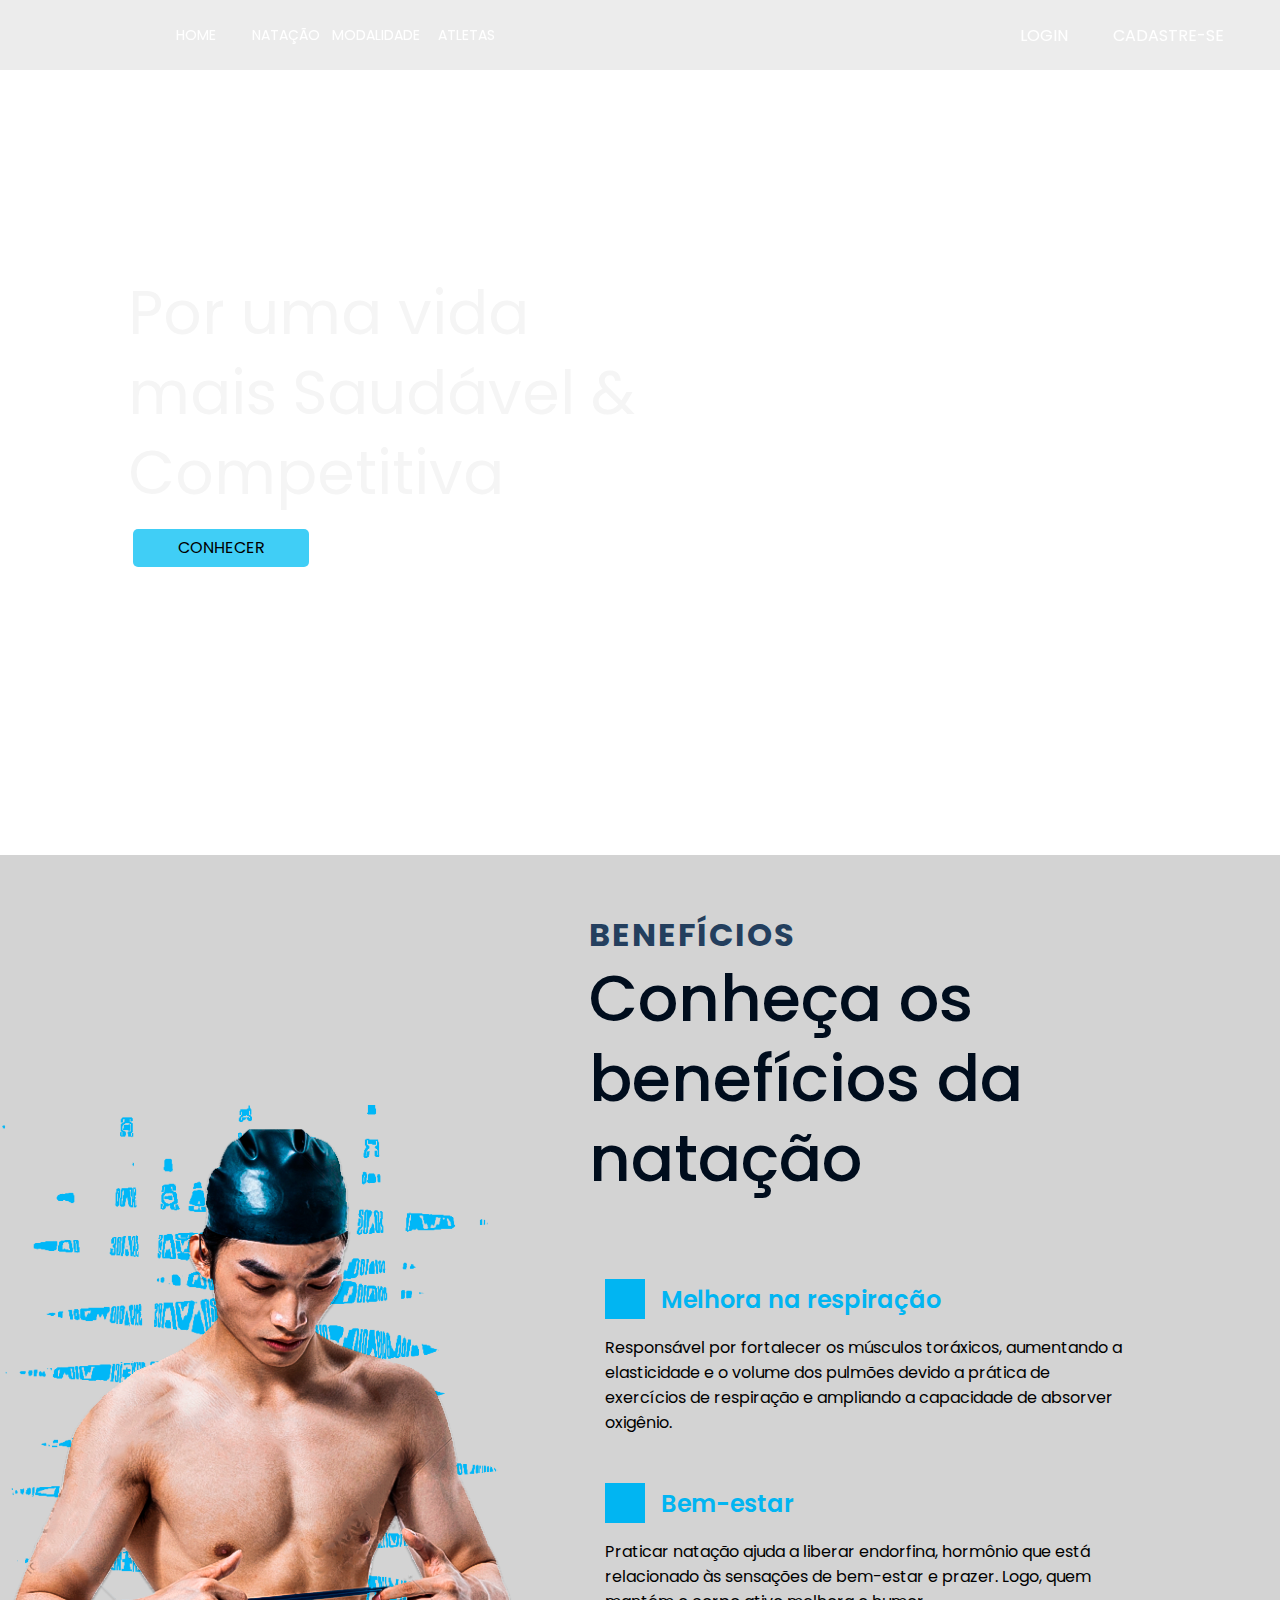
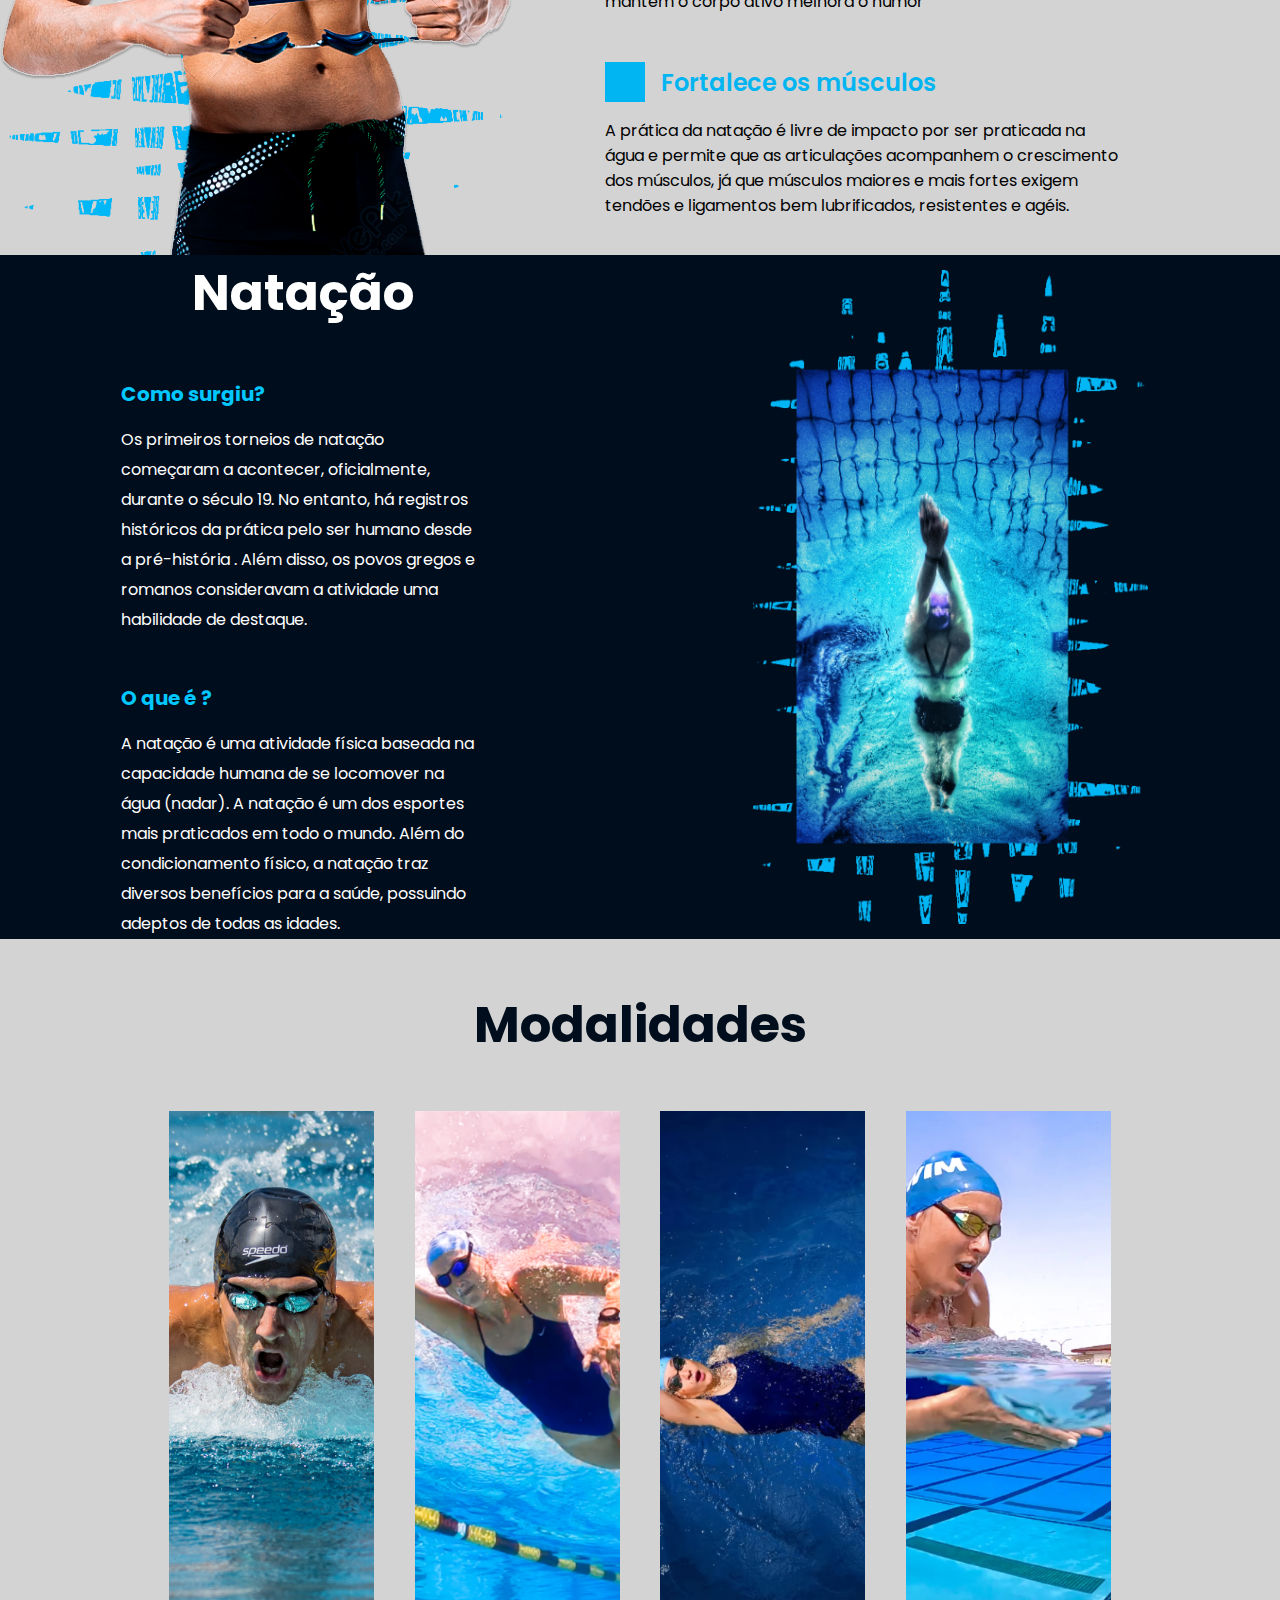
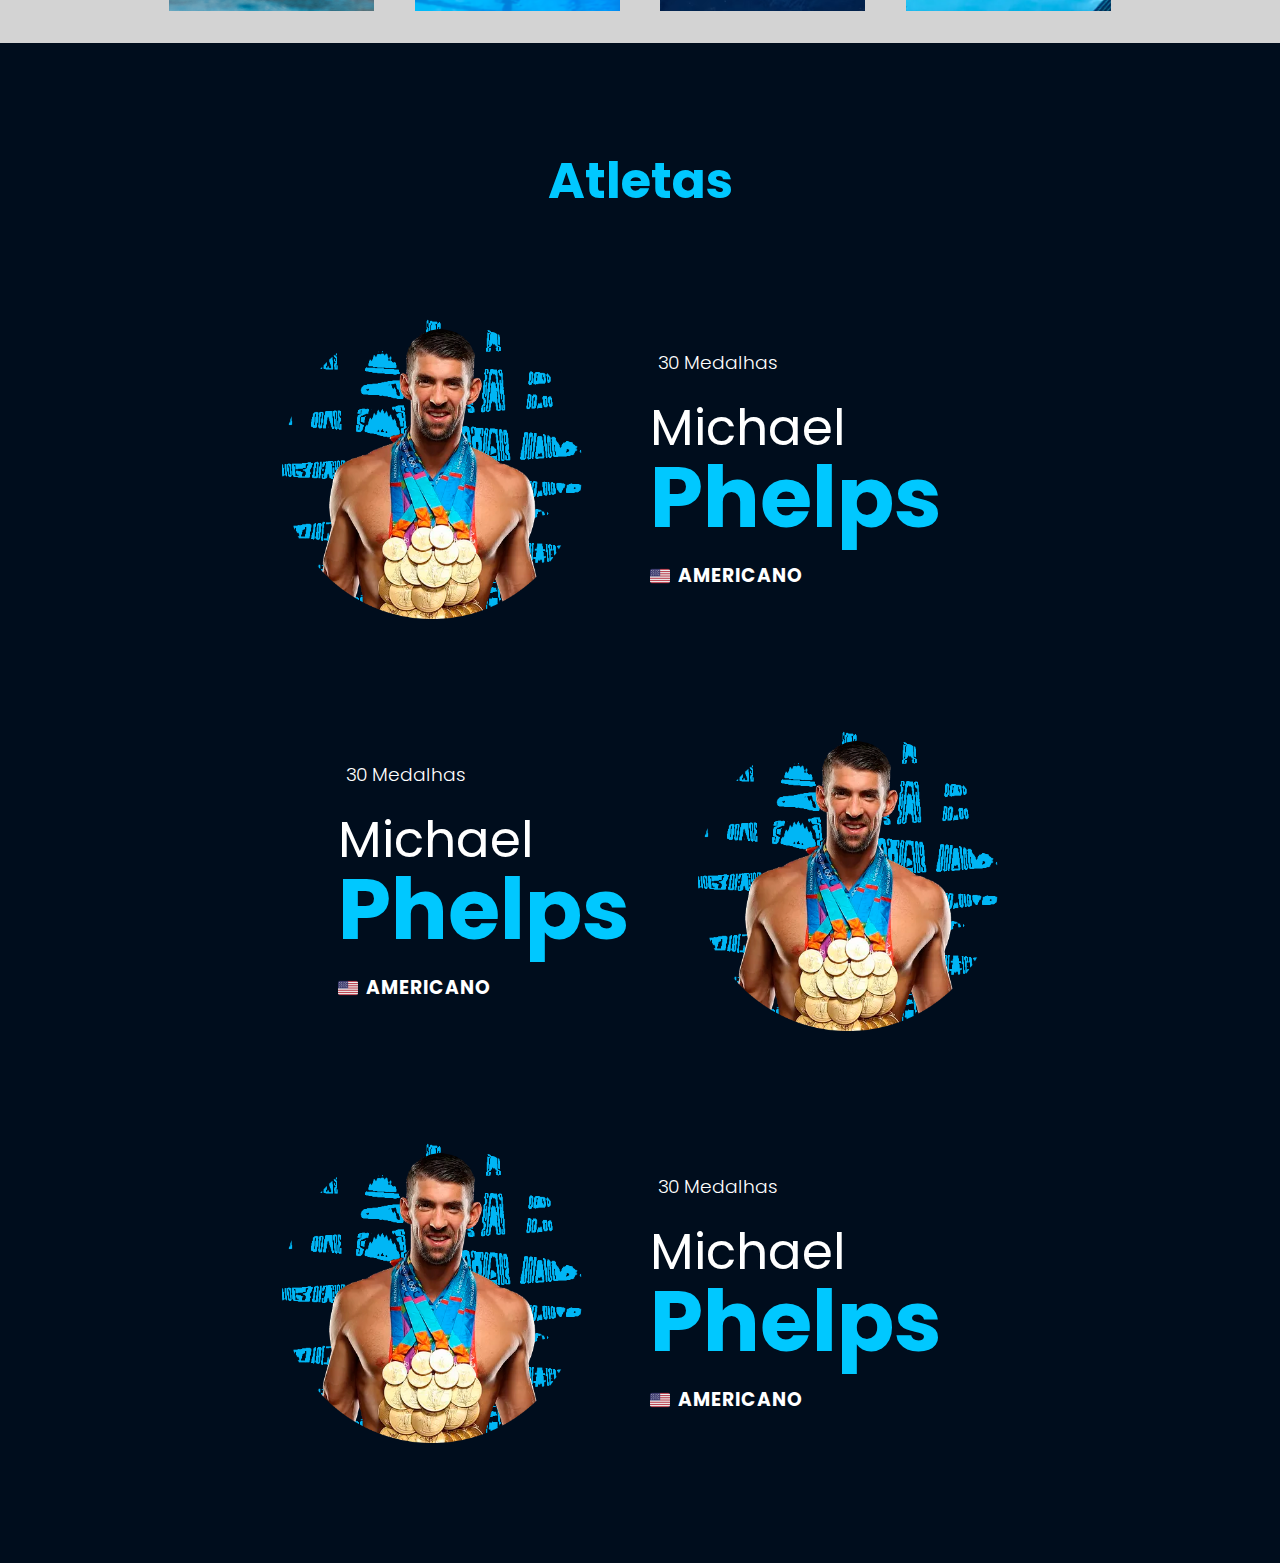
==== ProjetoIndividual/index.html @ 76eac3a2 "Adicionando a Tela de Modalidades & Atletas" ====
<!DOCTYPE html>
<html lang="pt-br">

<head>
    <meta charset="UTF-8">
    <meta http-equiv="X-UA-Compatible" content="IE=edge">
    <meta name="viewport" content="width=device-width, initial-scale=1.0">
    <link rel="stylesheet" href="/css/reset.css">
    <script src="https://kit.fontawesome.com/c0298d0f9d.js" crossorigin="anonymous"></script>
    <script src="https://unpkg.com/scrollreveal"></script>
    <link rel="stylesheet" href="css/style.css">
    <script src="js/script.js"> </script>
    <title> Natação </title>
</head>

    <div class="block">
        <header>
            <div class="logonavbar">
                <img src="#" alt="">
                <ul>
                    <li> <a href="#">HOME</a></li>
                    <li> <a href="#"> NATAÇÃO </a></li>
                    <li> <a href="#"> MODALIDADE</a></li>
                    <li> <a href="#">ATLETAS</a></li>
                </ul>
            </div>
            <div class="buttonslogcad">
                <a class="fakebutton" href="#">LOGIN</a>
                <a class="fakebutton" href="#">CADASTRE-SE</a>
            </div>
        </header>
        <div class="banner">
            <div class="mensagem">
                <h2> Por uma vida <br> mais Saudável & <br> Competitiva </h2>
                <p class="fakebutton"><a href="#">CONHECER</a></p>
            </div>
        </div>
    </div>



    <div class="beneficios">
        <div class="nadador">
            <img class="atleta" src="assets/nadadorXing.png" alt="">
        </div>
        <div class="beneficioM">

            <div class="contentB">
                <div class="tituloB">
                    <h4>BENEFÍCIOS</h4>
                    <h1>Conheça os benefícios da natação</h1>
                </div>

                <div class="info">
                    <div class="title">
                        <div class="icon">
                            <i class="fa-solid fa-wind"></i>
                        </div>
                        <h1> Melhora na respiração </h1>
                    </div>
                    <p> Responsável por fortalecer os músculos toráxicos, aumentando a elasticidade e o volume dos
                        pulmões
                        devido a prática de exercícios de respiração e ampliando a capacidade de absorver oxigênio.</p>
                </div>

                <div class="info">
                    <div class="title">
                        <div class="icon">
                            <i class="fa-solid fa-heart-circle-plus"></i>
                        </div>
                        <h1> Bem-estar </h1>
                    </div>
                    <p> Praticar natação ajuda a liberar endorfina, hormônio que está relacionado às sensações de
                        bem-estar e prazer. Logo, quem mantém o corpo ativo melhora o humor</p>
                </div>

                <div class="info">
                    <div class="title">
                        <div class="icon">
                            <i class="fa-solid fa-person-swimming"></i>
                        </div>
                        <h1> Fortalece os músculos </h1>
                    </div>
                    <p> A prática da natação é livre de impacto por ser praticada na água e permite que as articulações
                        acompanhem o crescimento dos músculos, já que músculos maiores e mais fortes exigem tendões e
                        ligamentos bem lubrificados, resistentes e agéis.</p>
                </div>
            </div>
        </div>
    </div>



    <div class="natacao">
        <div class="corpoN">
            <div class="corpoTexto">
                <h3> Natação </h3>
                <div class="nataInfo">
                    <h3>Como surgiu?</h3>
                    <p> Os primeiros torneios de natação começaram a acontecer, oficialmente, durante o século 19. No
                        entanto, há registros históricos da prática pelo ser humano desde a pré-história . Além disso,
                        os povos gregos e romanos consideravam a atividade uma habilidade de destaque. </p>
                </div>

                <div class="nataInfo">
                    <h3>O que é ?</h3>
                    <p>A natação é uma atividade física baseada na capacidade humana de se locomover na água (nadar). A
                        natação é um dos esportes mais praticados em todo o mundo. Além do condicionamento físico, a
                        natação traz diversos benefícios para a saúde, possuindo adeptos de todas as idades.</p>
                </div>
            </div>
            <div class="nataImg">
                <img src="assets/Group 14.png" alt="">
            </div>
        </div>
    </div>


    <div class="modalidade">
        <h3> Modalidades </h3>
        <div class="cardExp">
            <div class="nado b">
            </div>
            <div class="nado f">
            </div>
            <div class="nado c">
            </div>
            <div class="nado p">
            </div>
        </div>
    </div>

    <!-- Bloco dos Atletas -->

    <div class="atletas">
        <h2> Atletas </h2>

        <!-- Bloco Atleta 01 -->
        <div class="corpoAtleta">
            <div class="caixaAtleta">

                <!-- Imagem do Atleta 01 -->
                <div class="caixaImg">
                    <img src="assets/phelps.png" alt="">
                </div>

                <!-- Infos do Atleta 01 -->
                <div class="infoAtleta">
                    <div class="containerInfo">
                        <div class="medalha">
                            <i class="fa-solid fa-medal"></i>
                            <h3> 30 Medalhas </h3>
                        </div>
                        <div class="nome">
                            <h1> Michael <br> <b> Phelps </b></h1>
                        </div>
                        <div class="nacionalidade">
                            <img src="assets/flagEua.png" alt="">
                            <h3> AMERICANO </h3>
                        </div>
                    </div>
                </div>

            </div>

            <!-- Bloco do Atleta 02 -->
            <div class="caixaAtleta">

                <!-- Info dos Atletas -->
                <div class="infoAtleta">
                    <div class="containerInfo">
                        <div class="medalha">
                            <i class="fa-solid fa-medal"></i>
                            <h3> 30 Medalhas </h3>
                        </div>
                        <div class="nome">
                            <h1> Michael <br> <b> Phelps </b></h1>
                        </div>
                        <div class="nacionalidade">
                            <img src="assets/flagEua.png" alt="">
                            <h3> AMERICANO </h3>
                        </div>
                    </div>
                </div>

                <!-- Imagem Atleta 02 -->
                <div class="caixaImg">
                    <img src="assets/phelps.png" alt="">
                </div>
            </div>

            <!-- Bloco do Atleta 03 -->
            <div class="caixaAtleta">
                <!-- Imagem Atleta 03 -->
                <div class="caixaImg">
                    <img src="assets/phelps.png" alt="">
                </div>


                <!-- Info do Atleta 03 -->
                <div class="infoAtleta">
                    <div class="containerInfo">
                        <div class="medalha">
                            <i class="fa-solid fa-medal"></i>
                            <h3> 30 Medalhas </h3>
                        </div>
                        <div class="nome">
                            <h1> Michael <br> <b> Phelps </b></h1>
                        </div>
                        <div class="nacionalidade">
                            <img src="assets/flagEua.png" alt="">
                            <h3> AMERICANO </h3>
                        </div>
                    </div>
                </div>


            </div>
        </div>
    </div>


    </body>

</html>

<script>
    ScrollReveal().reveal(".atleta", {
        duration: 1000,
        distance: "500px",
        delay: 100,
    })

    ScrollReveal().reveal(".tituloB", {
        duration: 1000,
        distance: "500px",
        delay: 100,
    })

    ScrollReveal().reveal(".info", {
        duration: 1000,
        distance: "500px",
        delay: 100,
    })

    ScrollReveal().reveal(".info", {
        duration: 1000,
        distance: "500px",
        delay: 100,
    })

    ScrollReveal().reveal(".caixaAtleta", {
        duration: 1000,
        distance: "500px",
        delay: 100,
    })

</script>
---- ProjetoIndividual/css/style.css ----
@import url('https://fonts.googleapis.com/css2?family=Poppins:wght@100;200;300;400;500;600;700;800;900&display=swap');

:root {
    --corTitulo: #000D1D;
}

html {
    margin: 0;
    padding: 0;
}

* {
    padding: 0;
    margin: 0;
    scroll-behavior: smooth;
    box-sizing: border-box;
    font-family: 'Poppins', sans-serif;
}

body::-webkit-scrollbar-track {
    background-color: #000D1D;
}

body::-webkit-scrollbar {
    width: 10px;
}

body::-webkit-scrollbar-thumb {
    background-color: #01B5F2;
}

body {
    width: 100%;
    display: flex;
    flex-direction: column;
    align-items: center;
    justify-content: center;
    overflow-x: hidden;
    font-family: 'Poppins', sans-serif;
}

header {
    width: 100%;
    height: 70px;
    display: flex;
    align-items: center;
    justify-content: space-between;
    background-color: #00000013;
    padding: 0px 50px;
    position: fixed;
    left: 0px;
    top: 0px;
    z-index: 3;
    transition: .2s ease;
}

header.sticky {
    background-color: #000D1D;
}

.logonavbar {
    width: 40%;
    height: 100%;
    display: flex;
    align-items: center;
    justify-content: space-between;
    padding: 0 10px;
}

.logonavbar img {
    width: 90px;


}

.logonavbar ul {
    width: 80%;
    height: 50%;
    display: flex;
    align-items: center;
    list-style: none;
}

.logonavbar ul li {
    width: 100px;
    height: 100%;
    display: flex;
    align-items: center;
    justify-content: center;
}

.logonavbar ul a {
    color: white;
    text-decoration: none;
    font-size: 14px;
    width: 130%;
    height: 100%;
    display: flex;
    align-items: center;
    justify-content: center;
}

ul a:hover {

    border-bottom: solid 1px #006ab1;
}

header .fakebutton {
    width: 127px;
    height: 28px;
    background-color: transparent;
    color: white;
    display: flex;
    align-items: center;
    justify-content: center;
    cursor: pointer;
    text-decoration: none;
}

header .fakebutton:hover {
    border-bottom: solid 1px #006ab1;
}

.buttonslogcad {
    width: 21%;
    display: flex;
}

.banner {
    width: 100vw;
    height: 95vh;
    display: flex;
    align-items: center;
    justify-content: center;
    background-image: url(/Projeto-Individual/ProjetoIndividual/assets/banner.png);
    background-size: cover;
    background-position-y: -5rem;
}

.mensagem {
    width: 80%;
    display: flex;
    flex-direction: column;
    justify-content: center;
    margin: 1rem;
}

.mensagem h2 {
    color: whitesmoke;
    font-size: 60px;
    font-weight: 400;
    line-height: 80px;
}

.mensagem p {
    color: whitesmoke;
    margin: 1rem 5px;

}

.mensagem .fakebutton {
    width: 176px;
    height: 38px;
    background-color: #40cef6;
    display: flex;
    align-items: center;
    justify-content: center;
    border: 0;
    border-radius: 5px;
    cursor: pointer;
}

.mensagem .fakebutton a {
    text-decoration: none;
    transition: .2s ease;
    color: #000000;
}

.fakebutton:hover {
    background-color: #7fdaf4;
    box-shadow: 0 0 5px #00c8ff;
}

.fakebutton:hover a {
    font-weight: 500;
}

.beneficios {
    width: 100vw;
    height: 1000px;
    background-color: #d3d3d3;
    padding-top: 35px;
    display: flex;
    align-items: center;
    justify-content: space-between;
}

.nadador {
    width: 40%;
    height: 100%;
    display: flex;
    align-items: flex-end;

}

.nadador img {
    width: 100%;
    position: relative;
    bottom: 0;
}

.beneficioM {
    display: flex;
    justify-content: space-around;
    align-items: center;
    flex-direction: column;
    width: 60%;
    height: 100%;
}

.contentB {
    width: 80%;
    display: flex;
    justify-content: center;
    align-items: flex-start;
    flex-direction: column;
    gap: 1rem;
}


.tituloB {
    width: 90%;
    margin-bottom: 3rem;

}

.tituloB h4 {
    color: #243F5E;
    letter-spacing: 2px;
    font-size: 2rem;
}

.tituloB h1 {
    color: var(--corTitulo);
    font-size: 4rem;
    font-weight: 500;
    line-height: 80px;
}

.info {
    width: 90%;
    padding: 1rem;
    display: flex;
    align-items: flex-start;
    flex-direction: column;
    gap: 1rem;
}

.info .title {
    display: flex;
    align-items: center;
    justify-content: center;
    gap: 1rem;
}

.info p {
    line-height: 25px;
}

.title .icon {
    width: 40px;
    height: 40px;
    display: flex;
    align-items: center;
    justify-content: center;
    background-color: #01B5F2;
    color: white;
}

.title h1 {
    color: #01B5F2;
    font-weight: 600;
    font-size: 1.5rem;
}

.natacao {
    background-color: #000D1D;
    width: 100%;
    display: flex;
    flex-direction: column;
    justify-content: center;
    align-items: center;
    gap: 1rem;
    margin: 0;
}

.corpoN {
    display: flex;
    justify-content: center;
    align-items: center;
    gap: 1rem;
}

.corpoTexto {
    display: flex;
    flex-direction: column;
    align-items: center;
    gap: 3rem;
    width: 60%;
}

.corpoTexto h3 {
    display: flex;
    align-items: center;
    justify-content: center;
    color: white;
    font-size: 50px;
    font-weight: 700;
}

.nataInfo {
    display: flex;
    flex-direction: column;
    justify-content: center;
    align-items: flex-start;
    gap: 1rem;
    width: 60%;
}

.nataInfo h3 {
    color: #00c8ff;
    font-size: 20px;
    font-weight: 700;
    gap: 1rem;
}

.nataInfo p {
    color: white;
    line-height: 30px;
}

.nataImg {
    display: flex;
    flex-direction: column;
    justify-content: center;
    align-items: center;
}

.nataImg img {
    width: 60%;
}


.modalidade {
    background-color: #d3d3d3;
    display: flex;
    justify-content: center;
    flex-direction: column;
    align-items: center;
    width: 100%;
    gap: 1rem;
}

.modalidade h3{
    margin-top: 3rem;
    font-size: 50px;
    font-weight: 700;
    color: var(--corTitulo);
}

.cardExp {
    display: flex;
    align-items: center;
    justify-content: space-evenly;
    width: 80%;
    padding: 2rem 0;
}

.nado {
    width: 20%;
    height: 500px;
    padding: 1rem;
    position: relative;
    bottom: 0;
    transition: .2s ease;
}

.nado:hover{
    bottom: 10px;
}

.b {
    background-image: url("../assets/borboleta.png");
    background-size: cover;
    background-position: center;
}

.f {
    background-image: url("../assets/crawl.png");
    background-size: cover;
    background-position: center;
}

.c {
    background-image: url("../assets/costas.png");
    background-size: cover;
    background-position: center;
}

.p {
    background-image: url("../assets/peito.png");
    background-size: cover;
    background-position: center;
}

.atletas{
    background-color: #000D1D;
    display: flex;
    justify-content: center;
    align-items: center;
    flex-direction: column;
    width: 100%;
    padding: 100px;
}

.atletas h2{
    font-size: 50px;
    font-weight: 700;
    color: #00c8ff;
    margin-bottom: 5rem;
}

.corpoAtleta{
    display: flex;
    justify-content: center;
    flex-direction: column;
    align-items: center;
    width: 100%;
    padding: 20px;
    gap: 7rem;
}

.caixaAtleta{
    display: flex;
    justify-content: center;
    align-items: center;
    width: 100%;
}

.caixaImg{
    display: flex;
    justify-content: center;
    align-items: center;
    width: 30%;
}

.caixaImg img{
    width: 300px;
}

.infoAtleta{
    width: 40%;
    height: 300px;
    display: flex;
    justify-content: center;
    align-items: center;
    flex-direction: column;
}

.containerInfo{
    width: 70%;
    display: flex;
    justify-content: center;
    align-items: flex-start;
    flex-direction: column;
    gap: 1rem;
}

.medalha{
    width: 60%;
    display: flex;
    justify-content: flex-start;
    align-items: center ;
    gap: 0.5rem;
    color: white;
}

.medalha h3{
    font-weight: 300;
}
.medalha i{
    color:#00c8ff;
}


.nome{
    width: 80%;
    display: flex;
    justify-content: center;
    align-items: flex-start;
    flex-direction: column;
}

.nome h1{
    font-size: 50px;
    font-weight: 400;
    line-height: 70px;
    color: white;
}

.nome h1 b{
    font-size: 85px;
    font-weight: 700;
    color: #00c8ff;
}


.nacionalidade{
    width: 80%;
    display: flex;
    justify-content: flex-start;
    align-items: center ;
    gap: 0.5rem;
    letter-spacing: 1px;
    color: white;
}

.nacionalidade img{
    width: 20px;
}
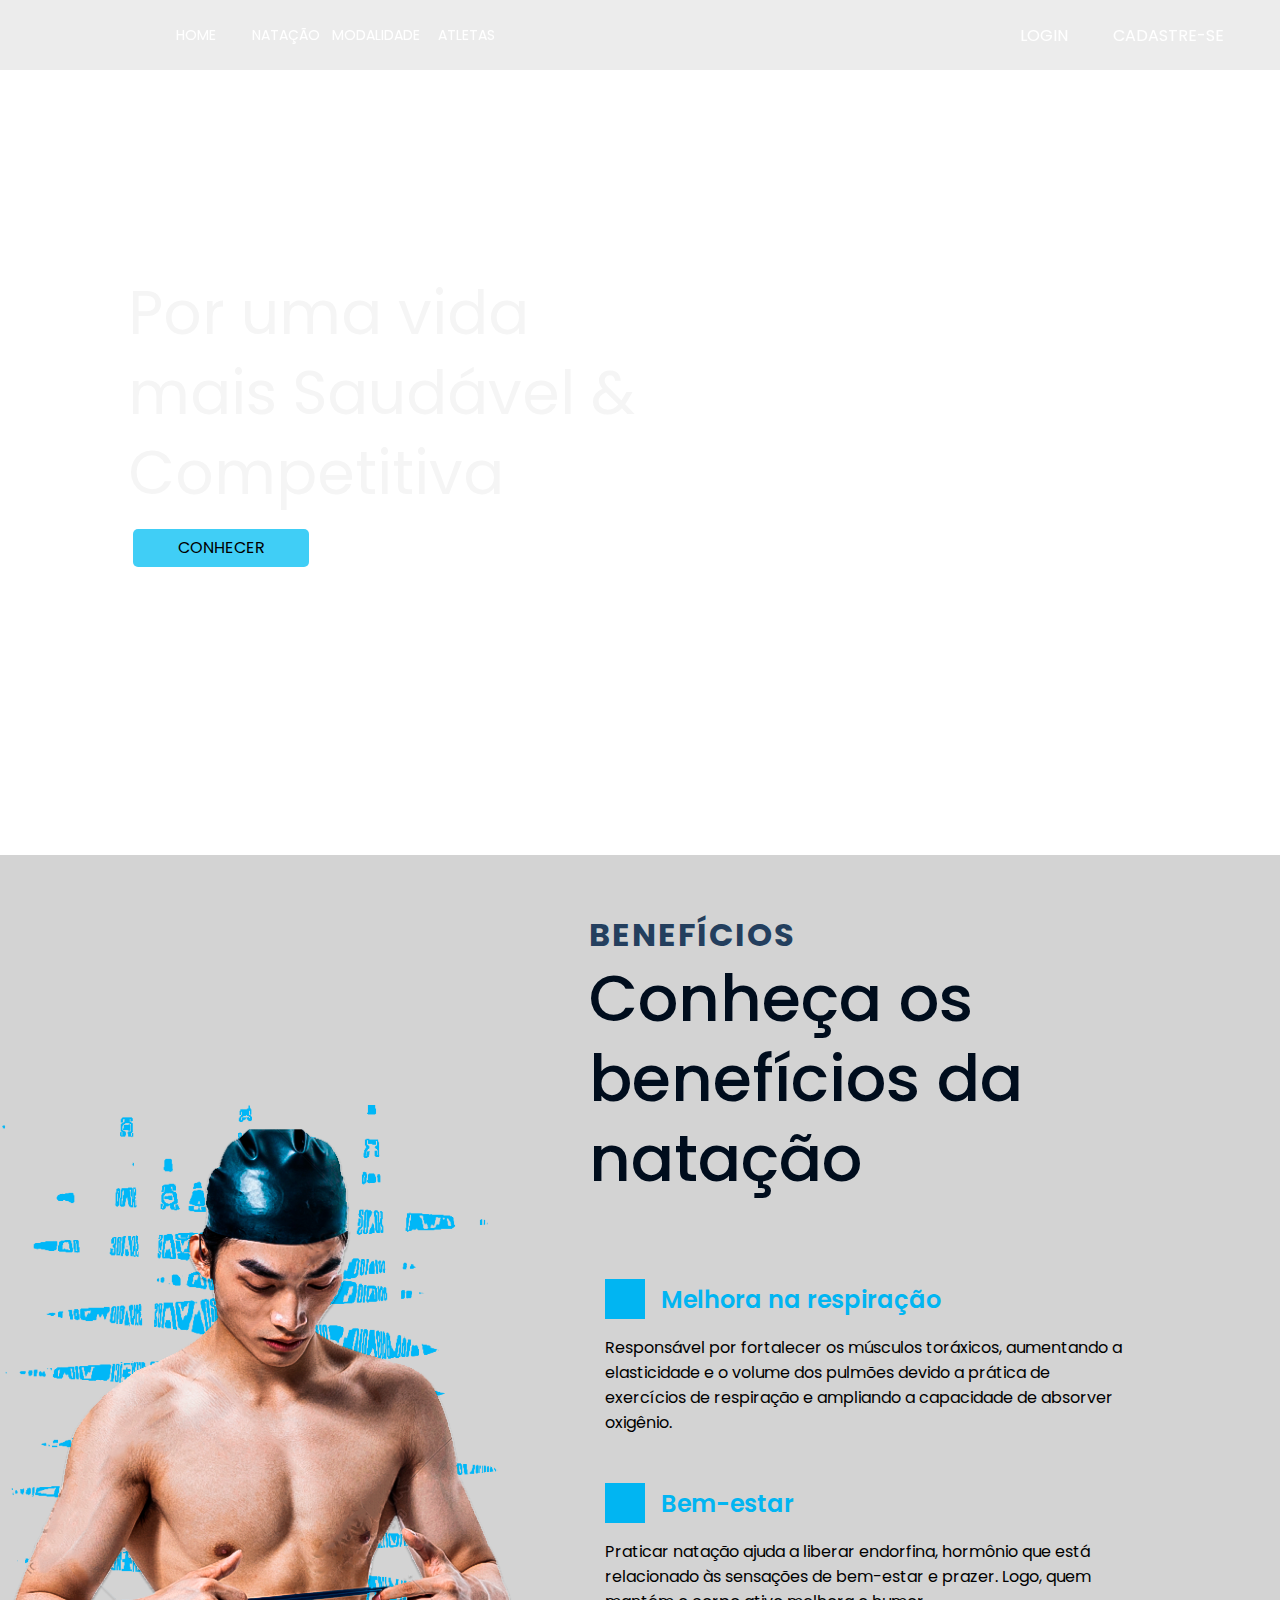
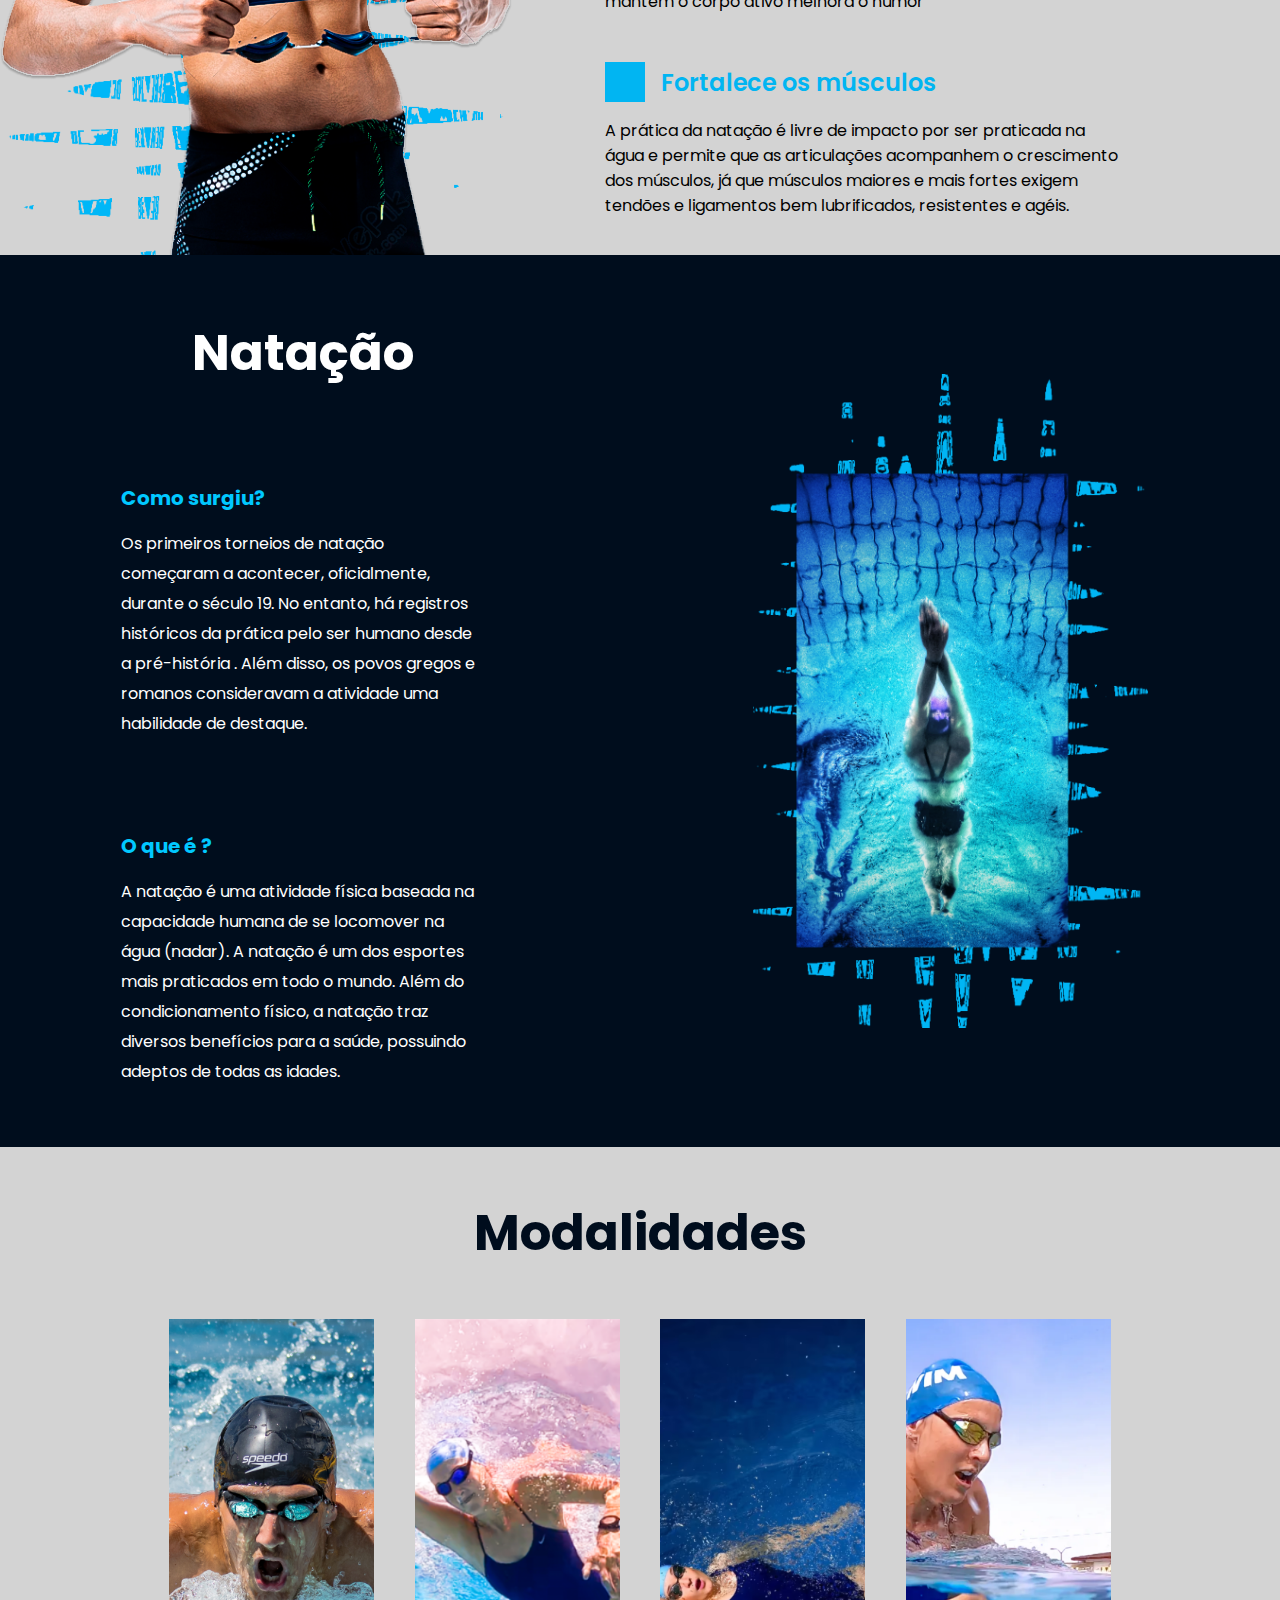
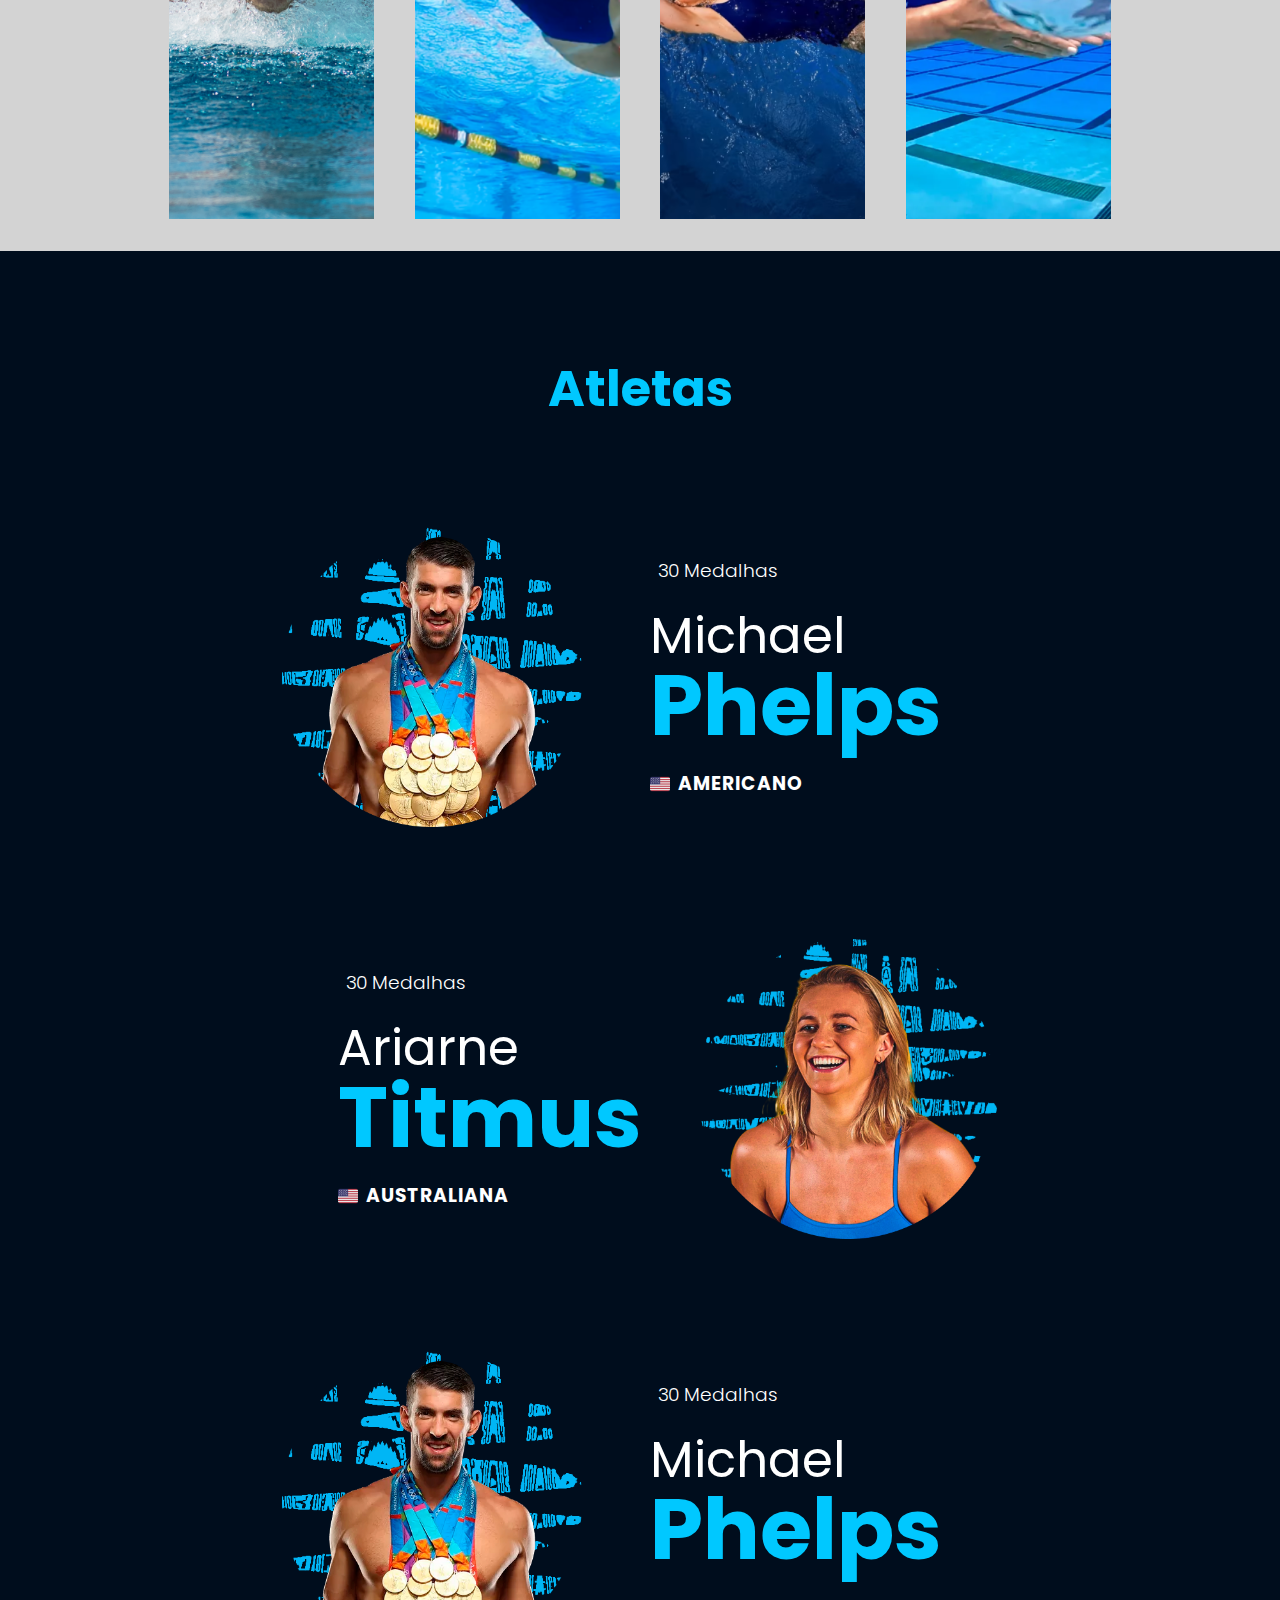
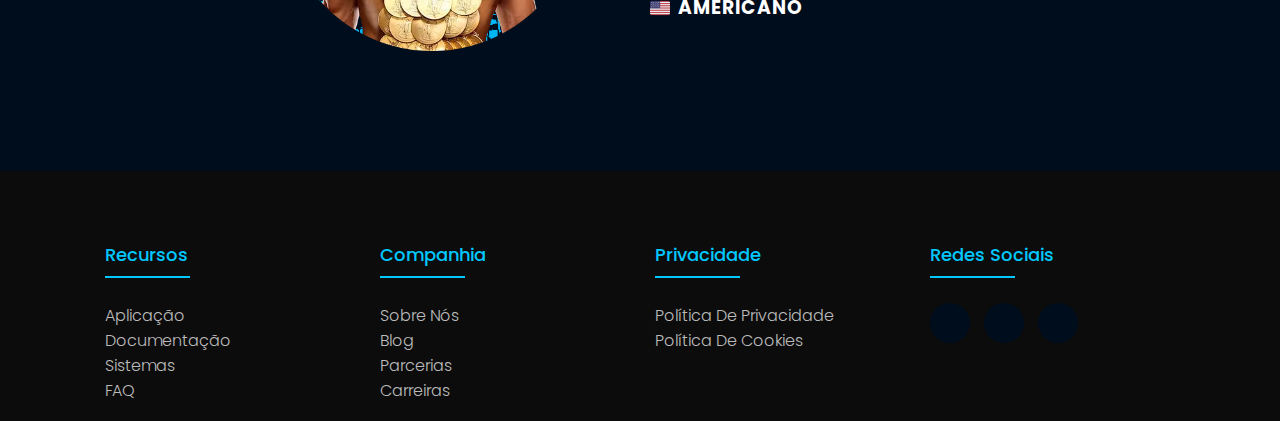
==== commit 809ce584: "Adicionando o footer na tela da home" ====
--- a/ProjetoIndividual/index.html
+++ b/ProjetoIndividual/index.html
@@ -13,214 +13,269 @@
     <title> Natação </title>
 </head>
 
-    <div class="block">
-        <header>
-            <div class="logonavbar">
-                <img src="#" alt="">
+<div class="block">
+    <header>
+        <div class="logonavbar">
+            <img src="#" alt="">
+            <ul>
+                <li> <a href="#">HOME</a></li>
+                <li> <a href="#"> NATAÇÃO </a></li>
+                <li> <a href="#"> MODALIDADE</a></li>
+                <li> <a href="#">ATLETAS</a></li>
+            </ul>
+        </div>
+        <div class="buttonslogcad">
+            <a class="fakebutton" href="#">LOGIN</a>
+            <a class="fakebutton" href="#">CADASTRE-SE</a>
+        </div>
+    </header>
+    <div class="banner">
+        <div class="mensagem">
+            <h2> Por uma vida <br> mais Saudável & <br> Competitiva </h2>
+            <p class="fakebutton"><a href="#">CONHECER</a></p>
+        </div>
+    </div>
+</div>
+
+
+
+<div class="beneficios">
+    <div class="nadador">
+        <img class="atleta" src="assets/nadadorXing.png" alt="">
+    </div>
+    <div class="beneficioM">
+
+        <div class="contentB">
+            <div class="tituloB">
+                <h4>BENEFÍCIOS</h4>
+                <h1>Conheça os benefícios da natação</h1>
+            </div>
+
+            <div class="info">
+                <div class="title">
+                    <div class="icon">
+                        <i class="fa-solid fa-wind"></i>
+                    </div>
+                    <h1> Melhora na respiração </h1>
+                </div>
+                <p> Responsável por fortalecer os músculos toráxicos, aumentando a elasticidade e o volume dos
+                    pulmões
+                    devido a prática de exercícios de respiração e ampliando a capacidade de absorver oxigênio.</p>
+            </div>
+
+            <div class="info">
+                <div class="title">
+                    <div class="icon">
+                        <i class="fa-solid fa-heart-circle-plus"></i>
+                    </div>
+                    <h1> Bem-estar </h1>
+                </div>
+                <p> Praticar natação ajuda a liberar endorfina, hormônio que está relacionado às sensações de
+                    bem-estar e prazer. Logo, quem mantém o corpo ativo melhora o humor</p>
+            </div>
+
+            <div class="info">
+                <div class="title">
+                    <div class="icon">
+                        <i class="fa-solid fa-person-swimming"></i>
+                    </div>
+                    <h1> Fortalece os músculos </h1>
+                </div>
+                <p> A prática da natação é livre de impacto por ser praticada na água e permite que as articulações
+                    acompanhem o crescimento dos músculos, já que músculos maiores e mais fortes exigem tendões e
+                    ligamentos bem lubrificados, resistentes e agéis.</p>
+            </div>
+        </div>
+    </div>
+</div>
+
+
+
+<div class="natacao">
+    <div class="corpoN">
+        <div class="corpoTexto">
+            <h3> Natação </h3>
+            <div class="nataInfo">
+                <h3>Como surgiu?</h3>
+                <p> Os primeiros torneios de natação começaram a acontecer, oficialmente, durante o século 19. No
+                    entanto, há registros históricos da prática pelo ser humano desde a pré-história . Além disso,
+                    os povos gregos e romanos consideravam a atividade uma habilidade de destaque. </p>
+            </div>
+
+            <div class="nataInfo">
+                <h3>O que é ?</h3>
+                <p>A natação é uma atividade física baseada na capacidade humana de se locomover na água (nadar). A
+                    natação é um dos esportes mais praticados em todo o mundo. Além do condicionamento físico, a
+                    natação traz diversos benefícios para a saúde, possuindo adeptos de todas as idades.</p>
+            </div>
+        </div>
+        <div class="nataImg">
+            <img src="assets/Group 14.png" alt="">
+        </div>
+    </div>
+</div>
+
+
+<div class="modalidade">
+    <h3> Modalidades </h3>
+    <div class="cardExp">
+        <div class="nado b">
+        </div>
+        <div class="nado f">
+        </div>
+        <div class="nado c">
+        </div>
+        <div class="nado p">
+        </div>
+    </div>
+</div>
+
+<!-- Bloco dos Atletas -->
+
+<div class="atletas">
+    <h2> Atletas </h2>
+
+    <!-- Bloco Atleta 01 -->
+    <div class="corpoAtleta">
+        <div class="caixaAtleta">
+
+            <!-- Imagem do Atleta 01 -->
+            <div class="caixaImg">
+                <img src="assets/phelps.png" alt="">
+            </div>
+
+            <!-- Infos do Atleta 01 -->
+            <div class="infoAtleta">
+                <div class="containerInfo">
+                    <div class="medalha">
+                        <i class="fa-solid fa-medal"></i>
+                        <h3> 30 Medalhas </h3>
+                    </div>
+                    <div class="nome">
+                        <h1> Michael <br> <b> Phelps </b></h1>
+                    </div>
+                    <div class="nacionalidade">
+                        <img src="assets/flagEua.png" alt="">
+                        <h3> AMERICANO </h3>
+                    </div>
+                </div>
+            </div>
+
+        </div>
+
+        <!-- Bloco do Atleta 02 -->
+        <div class="caixaAtleta">
+
+            <!-- Info dos Atletas -->
+            <div class="infoAtleta">
+                <div class="containerInfo">
+                    <div class="medalha">
+                        <i class="fa-solid fa-medal"></i>
+                        <h3> 30 Medalhas </h3>
+                    </div>
+                    <div class="nome">
+                        <h1> Ariarne <br> <b> Titmus </b></h1>
+                    </div>
+                    <div class="nacionalidade">
+                        <img src="assets/flagEua.png" alt="">
+                        <h3> AUSTRALIANA </h3>
+                    </div>
+                </div>
+            </div>
+
+            <!-- Imagem Atleta 02 -->
+            <div class="caixaImg">
+                <img src="assets/ariarne.png" alt="">
+            </div>
+        </div>
+
+        <!-- Bloco do Atleta 03 -->
+        <div class="caixaAtleta">
+            <!-- Imagem Atleta 03 -->
+            <div class="caixaImg">
+                <img src="assets/phelps.png" alt="">
+            </div>
+
+
+            <!-- Info do Atleta 03 -->
+            <div class="infoAtleta">
+                <div class="containerInfo">
+                    <div class="medalha">
+                        <i class="fa-solid fa-medal"></i>
+                        <h3> 30 Medalhas </h3>
+                    </div>
+                    <div class="nome">
+                        <h1> Michael <br> <b> Phelps </b></h1>
+                    </div>
+                    <div class="nacionalidade">
+                        <img src="assets/flagEua.png" alt="">
+                        <h3> AMERICANO </h3>
+                    </div>
+                </div>
+            </div>
+
+
+        </div>
+    </div>
+</div>
+
+
+
+<footer class="footer">
+    <div class="footer-container">
+        <div class="row">
+
+            <div class="footer-col">
+                <h4> Recursos </h4>
                 <ul>
-                    <li> <a href="#">HOME</a></li>
-                    <li> <a href="#"> NATAÇÃO </a></li>
-                    <li> <a href="#"> MODALIDADE</a></li>
-                    <li> <a href="#">ATLETAS</a></li>
+                    <li><a href="#"> Aplicação </a> </li>
+                    <li><a href="#"> Documentação </a> </li>
+                    <li><a href="#"> Sistemas </a> </li>
+                    <li><a href="#"> FAQ </a> </li>
                 </ul>
             </div>
-            <div class="buttonslogcad">
-                <a class="fakebutton" href="#">LOGIN</a>
-                <a class="fakebutton" href="#">CADASTRE-SE</a>
-            </div>
-        </header>
-        <div class="banner">
-            <div class="mensagem">
-                <h2> Por uma vida <br> mais Saudável & <br> Competitiva </h2>
-                <p class="fakebutton"><a href="#">CONHECER</a></p>
-            </div>
-        </div>
-    </div>
-
-
-
-    <div class="beneficios">
-        <div class="nadador">
-            <img class="atleta" src="assets/nadadorXing.png" alt="">
-        </div>
-        <div class="beneficioM">
-
-            <div class="contentB">
-                <div class="tituloB">
-                    <h4>BENEFÍCIOS</h4>
-                    <h1>Conheça os benefícios da natação</h1>
-                </div>
-
-                <div class="info">
-                    <div class="title">
-                        <div class="icon">
-                            <i class="fa-solid fa-wind"></i>
-                        </div>
-                        <h1> Melhora na respiração </h1>
-                    </div>
-                    <p> Responsável por fortalecer os músculos toráxicos, aumentando a elasticidade e o volume dos
-                        pulmões
-                        devido a prática de exercícios de respiração e ampliando a capacidade de absorver oxigênio.</p>
-                </div>
-
-                <div class="info">
-                    <div class="title">
-                        <div class="icon">
-                            <i class="fa-solid fa-heart-circle-plus"></i>
-                        </div>
-                        <h1> Bem-estar </h1>
-                    </div>
-                    <p> Praticar natação ajuda a liberar endorfina, hormônio que está relacionado às sensações de
-                        bem-estar e prazer. Logo, quem mantém o corpo ativo melhora o humor</p>
-                </div>
-
-                <div class="info">
-                    <div class="title">
-                        <div class="icon">
-                            <i class="fa-solid fa-person-swimming"></i>
-                        </div>
-                        <h1> Fortalece os músculos </h1>
-                    </div>
-                    <p> A prática da natação é livre de impacto por ser praticada na água e permite que as articulações
-                        acompanhem o crescimento dos músculos, já que músculos maiores e mais fortes exigem tendões e
-                        ligamentos bem lubrificados, resistentes e agéis.</p>
-                </div>
-            </div>
-        </div>
-    </div>
-
-
-
-    <div class="natacao">
-        <div class="corpoN">
-            <div class="corpoTexto">
-                <h3> Natação </h3>
-                <div class="nataInfo">
-                    <h3>Como surgiu?</h3>
-                    <p> Os primeiros torneios de natação começaram a acontecer, oficialmente, durante o século 19. No
-                        entanto, há registros históricos da prática pelo ser humano desde a pré-história . Além disso,
-                        os povos gregos e romanos consideravam a atividade uma habilidade de destaque. </p>
-                </div>
-
-                <div class="nataInfo">
-                    <h3>O que é ?</h3>
-                    <p>A natação é uma atividade física baseada na capacidade humana de se locomover na água (nadar). A
-                        natação é um dos esportes mais praticados em todo o mundo. Além do condicionamento físico, a
-                        natação traz diversos benefícios para a saúde, possuindo adeptos de todas as idades.</p>
-                </div>
-            </div>
-            <div class="nataImg">
-                <img src="assets/Group 14.png" alt="">
-            </div>
-        </div>
-    </div>
-
-
-    <div class="modalidade">
-        <h3> Modalidades </h3>
-        <div class="cardExp">
-            <div class="nado b">
-            </div>
-            <div class="nado f">
-            </div>
-            <div class="nado c">
-            </div>
-            <div class="nado p">
-            </div>
-        </div>
-    </div>
-
-    <!-- Bloco dos Atletas -->
-
-    <div class="atletas">
-        <h2> Atletas </h2>
-
-        <!-- Bloco Atleta 01 -->
-        <div class="corpoAtleta">
-            <div class="caixaAtleta">
-
-                <!-- Imagem do Atleta 01 -->
-                <div class="caixaImg">
-                    <img src="assets/phelps.png" alt="">
-                </div>
-
-                <!-- Infos do Atleta 01 -->
-                <div class="infoAtleta">
-                    <div class="containerInfo">
-                        <div class="medalha">
-                            <i class="fa-solid fa-medal"></i>
-                            <h3> 30 Medalhas </h3>
-                        </div>
-                        <div class="nome">
-                            <h1> Michael <br> <b> Phelps </b></h1>
-                        </div>
-                        <div class="nacionalidade">
-                            <img src="assets/flagEua.png" alt="">
-                            <h3> AMERICANO </h3>
-                        </div>
-                    </div>
-                </div>
-
-            </div>
-
-            <!-- Bloco do Atleta 02 -->
-            <div class="caixaAtleta">
-
-                <!-- Info dos Atletas -->
-                <div class="infoAtleta">
-                    <div class="containerInfo">
-                        <div class="medalha">
-                            <i class="fa-solid fa-medal"></i>
-                            <h3> 30 Medalhas </h3>
-                        </div>
-                        <div class="nome">
-                            <h1> Michael <br> <b> Phelps </b></h1>
-                        </div>
-                        <div class="nacionalidade">
-                            <img src="assets/flagEua.png" alt="">
-                            <h3> AMERICANO </h3>
-                        </div>
-                    </div>
-                </div>
-
-                <!-- Imagem Atleta 02 -->
-                <div class="caixaImg">
-                    <img src="assets/phelps.png" alt="">
-                </div>
-            </div>
-
-            <!-- Bloco do Atleta 03 -->
-            <div class="caixaAtleta">
-                <!-- Imagem Atleta 03 -->
-                <div class="caixaImg">
-                    <img src="assets/phelps.png" alt="">
-                </div>
-
-
-                <!-- Info do Atleta 03 -->
-                <div class="infoAtleta">
-                    <div class="containerInfo">
-                        <div class="medalha">
-                            <i class="fa-solid fa-medal"></i>
-                            <h3> 30 Medalhas </h3>
-                        </div>
-                        <div class="nome">
-                            <h1> Michael <br> <b> Phelps </b></h1>
-                        </div>
-                        <div class="nacionalidade">
-                            <img src="assets/flagEua.png" alt="">
-                            <h3> AMERICANO </h3>
-                        </div>
-                    </div>
-                </div>
-
-
-            </div>
-        </div>
-    </div>
-
-
-    </body>
+
+            <div class="footer-col">
+                <h4> Companhia </h4>
+                <ul>
+                    <li><a href="#"> Sobre Nós </a> </li>
+                    <li><a href="#"> Blog </a> </li>
+                    <li><a href="#"> Parcerias </a> </li>
+                    <li><a href="#"> Carreiras </a> </li>
+
+                </ul>
+            </div>
+
+
+
+            <div class="footer-col">
+                <h4> Privacidade </h4>
+                <ul>
+                    <li><a href="#"> Política de Privacidade </a> </li>
+                    <li><a href="#"> Política de Cookies </a> </li>
+                </ul>
+            </div>
+
+
+            <div class="footer-col">
+                <h4> Redes Sociais </h4>
+                <div class="social-links">
+                    <a href="#"> <i class="fab fa-facebook-f"></i> </a>
+                    <a href="#"> <i class="fab fa-instagram"></i> </a>
+                    <a href="#"> <i class="fab fa-whatsapp"></i> </a>
+                </div>
+            </div>
+        </div>
+    </div>
+    </div>
+
+    </div>
+
+    </div>
+</footer>
+
+
+</body>
 
 </html>
 
@@ -255,4 +310,10 @@
         delay: 100,
     })
 
+    ScrollReveal().reveal(".footer-container", {
+        duration: 1000,
+        distance: "500px",
+        delay: 100,
+    })
+
 </script>--- a/ProjetoIndividual/css/style.css
+++ b/ProjetoIndividual/css/style.css
@@ -132,7 +132,7 @@
     display: flex;
     align-items: center;
     justify-content: center;
-    background-image: url(/Projeto-Individual/ProjetoIndividual/assets/banner.png);
+    background-image: url(../assets/banner.png);
     background-size: cover;
     background-position-y: -5rem;
 }
@@ -290,7 +290,6 @@
     flex-direction: column;
     justify-content: center;
     align-items: center;
-    gap: 1rem;
     margin: 0;
 }
 
@@ -305,8 +304,9 @@
     display: flex;
     flex-direction: column;
     align-items: center;
-    gap: 3rem;
+    gap: 2rem;
     width: 60%;
+    margin-bottom: 60px;
 }
 
 .corpoTexto h3 {
@@ -316,6 +316,7 @@
     color: white;
     font-size: 50px;
     font-weight: 700;
+    margin-top: 60px;
 }
 
 .nataInfo {
@@ -361,7 +362,7 @@
     gap: 1rem;
 }
 
-.modalidade h3{
+.modalidade h3 {
     margin-top: 3rem;
     font-size: 50px;
     font-weight: 700;
@@ -385,7 +386,7 @@
     transition: .2s ease;
 }
 
-.nado:hover{
+.nado:hover {
     bottom: 10px;
 }
 
@@ -413,7 +414,7 @@
     background-position: center;
 }
 
-.atletas{
+.atletas {
     background-color: #000D1D;
     display: flex;
     justify-content: center;
@@ -423,14 +424,14 @@
     padding: 100px;
 }
 
-.atletas h2{
+.atletas h2 {
     font-size: 50px;
     font-weight: 700;
     color: #00c8ff;
     margin-bottom: 5rem;
 }
 
-.corpoAtleta{
+.corpoAtleta {
     display: flex;
     justify-content: center;
     flex-direction: column;
@@ -440,25 +441,25 @@
     gap: 7rem;
 }
 
-.caixaAtleta{
-    display: flex;
-    justify-content: center;
-    align-items: center;
-    width: 100%;
-}
-
-.caixaImg{
+.caixaAtleta {
+    display: flex;
+    justify-content: center;
+    align-items: center;
+    width: 100%;
+}
+
+.caixaImg {
     display: flex;
     justify-content: center;
     align-items: center;
     width: 30%;
 }
 
-.caixaImg img{
+.caixaImg img {
     width: 300px;
 }
 
-.infoAtleta{
+.infoAtleta {
     width: 40%;
     height: 300px;
     display: flex;
@@ -467,7 +468,7 @@
     flex-direction: column;
 }
 
-.containerInfo{
+.containerInfo {
     width: 70%;
     display: flex;
     justify-content: center;
@@ -476,24 +477,25 @@
     gap: 1rem;
 }
 
-.medalha{
+.medalha {
     width: 60%;
     display: flex;
     justify-content: flex-start;
-    align-items: center ;
+    align-items: center;
     gap: 0.5rem;
     color: white;
 }
 
-.medalha h3{
+.medalha h3 {
     font-weight: 300;
 }
-.medalha i{
-    color:#00c8ff;
-}
-
-
-.nome{
+
+.medalha i {
+    color: #00c8ff;
+}
+
+
+.nome {
     width: 80%;
     display: flex;
     justify-content: center;
@@ -501,30 +503,138 @@
     flex-direction: column;
 }
 
-.nome h1{
+.nome h1 {
     font-size: 50px;
     font-weight: 400;
     line-height: 70px;
     color: white;
 }
 
-.nome h1 b{
+.nome h1 b {
     font-size: 85px;
     font-weight: 700;
     color: #00c8ff;
 }
 
 
-.nacionalidade{
+.nacionalidade {
     width: 80%;
     display: flex;
     justify-content: flex-start;
-    align-items: center ;
+    align-items: center;
     gap: 0.5rem;
     letter-spacing: 1px;
     color: white;
 }
 
-.nacionalidade img{
+.nacionalidade img {
     width: 20px;
 }
+
+
+
+.footer {
+    height: 250px;
+    width: 100%;
+    background-color: rgba(0, 0, 0, 0.952);
+    padding: 70px 0px;
+}
+
+.row {
+    display: flex;
+    flex-wrap: wrap;
+}
+
+.footer-container {
+    max-width: 1100px;
+    margin: auto;
+}
+
+.footer ul {
+    list-style: none;
+}
+
+.footer-col {
+    width: 25%;
+    padding: 0 15px;
+}
+
+.footer-col h4 {
+    font-size: 18px;
+    color: #00c8ff;
+    text-transform: capitalize;
+    margin-bottom: 35px;
+    font-weight: 500;
+    position: relative;
+}
+
+.footer-col h4::before {
+    content: '';
+    position: absolute;
+    left: 0;
+    bottom: -10px;
+    background-color: #00c8ff;
+    height: 2px;
+    box-sizing: border-box;
+    width: 85px;
+}
+
+.footer-col ul li:not(:last child) {
+    margin-bottom: 10px;
+}
+
+.footer-col ul li a {
+    font-size: 16px;
+    text-transform: capitalize;
+    color: #ffffff;
+    text-decoration: none;
+    font-weight: 300;
+    color: #bbbbbb;
+    display: block;
+    transition: all 0.3s eases;
+    border: none;
+}
+
+.footer-col ul li a:hover {
+    color: #ffffff;
+    padding-left: 8px;
+}
+
+.footer-col .social-links a {
+    display: inline-block;
+    height: 40px;
+    width: 40px;
+    background-color: rgba(255, 255, 255, 0.966);
+    margin: 0 10px 10px 0;
+    text-align: center;
+    line-height: 40px;
+    border-radius: 50%;
+    color: #ffffff;
+    transition: all 0.5s ease;
+}
+
+.footer-col .social-links a {
+    color: #00c8ff;
+    background-color: #000D1D;
+}
+
+
+.donw1 {
+    height: 50px;
+    width: 50px;
+    background-color: whitesmoke;
+    border-radius: 50%;
+    position: absolute;
+    margin-top: 38%;
+    display: flex;
+    align-items: center;
+    justify-content: center;
+    font-size: 50px;
+    box-shadow: 0px 0px 10px 5px #4f4f4f4c;
+
+}
+
+.donw1 ion-icon {
+    height: 30px;
+    width: 30px;
+}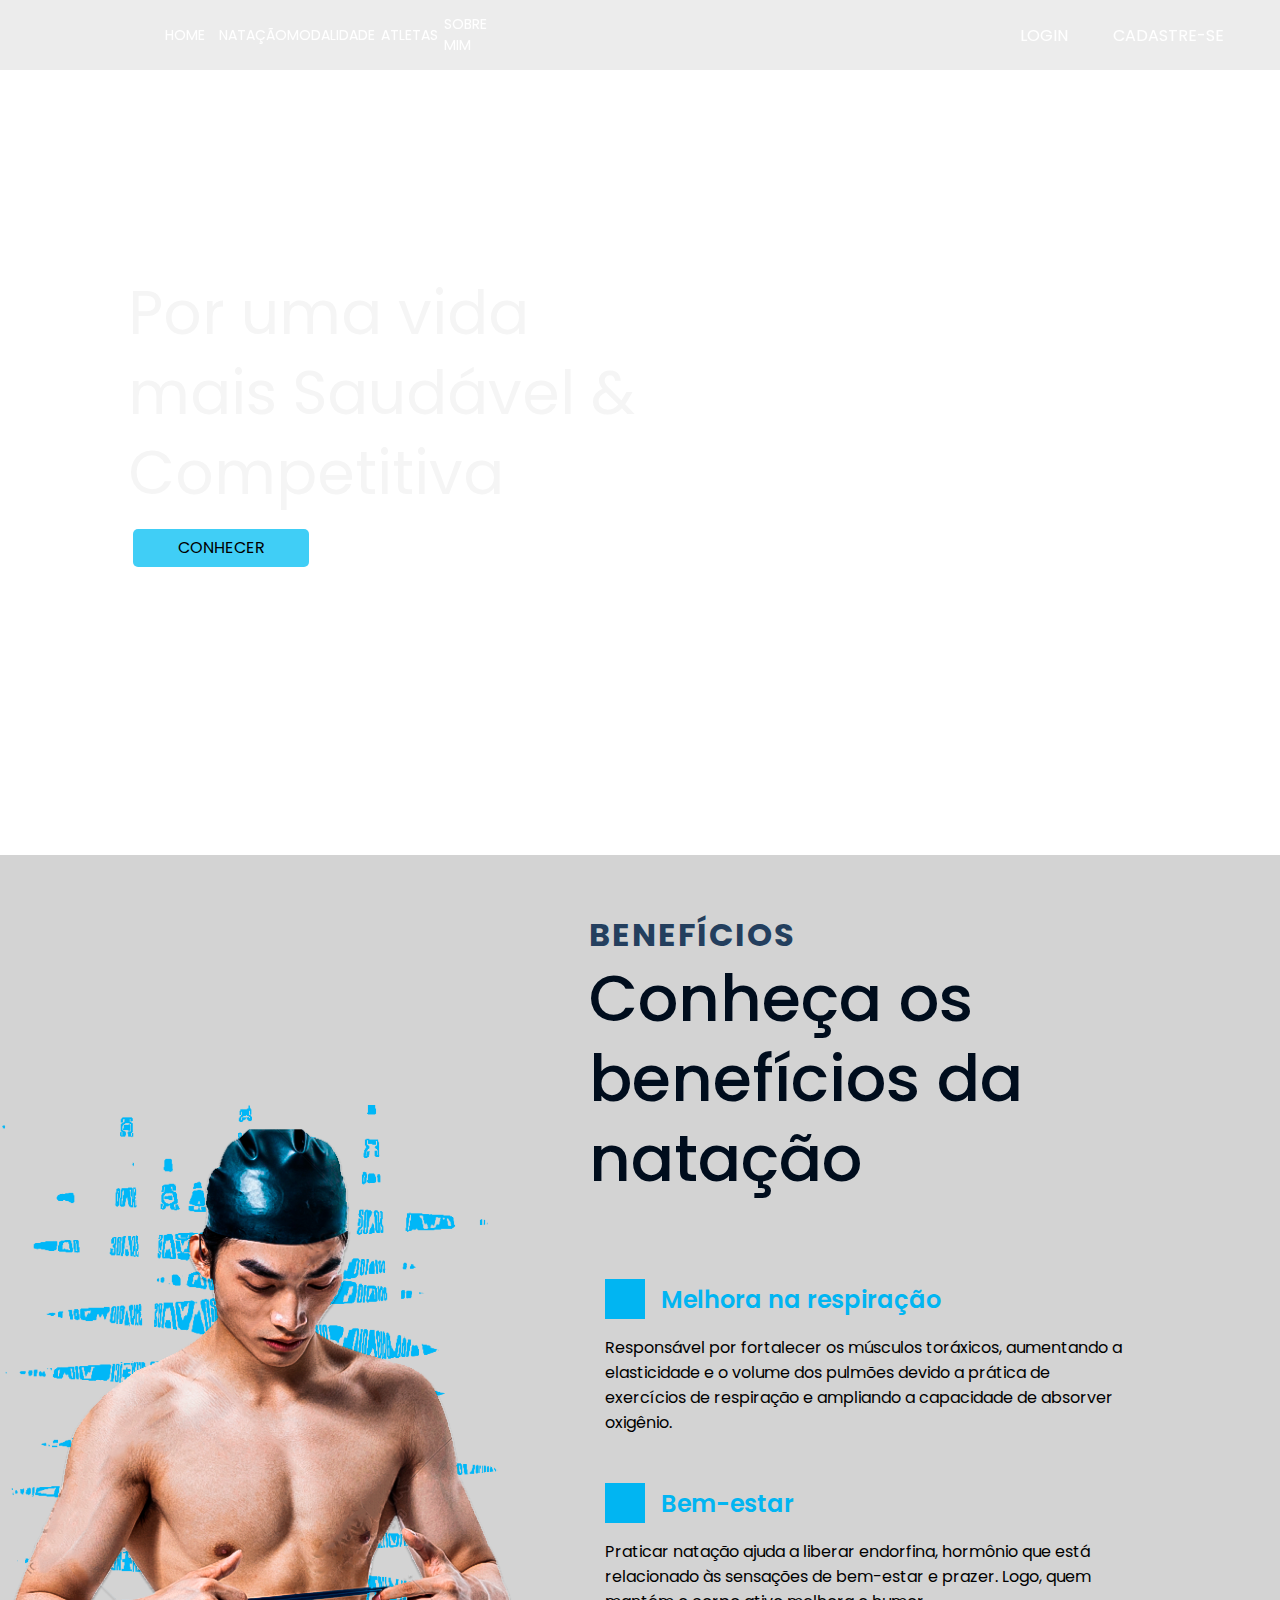
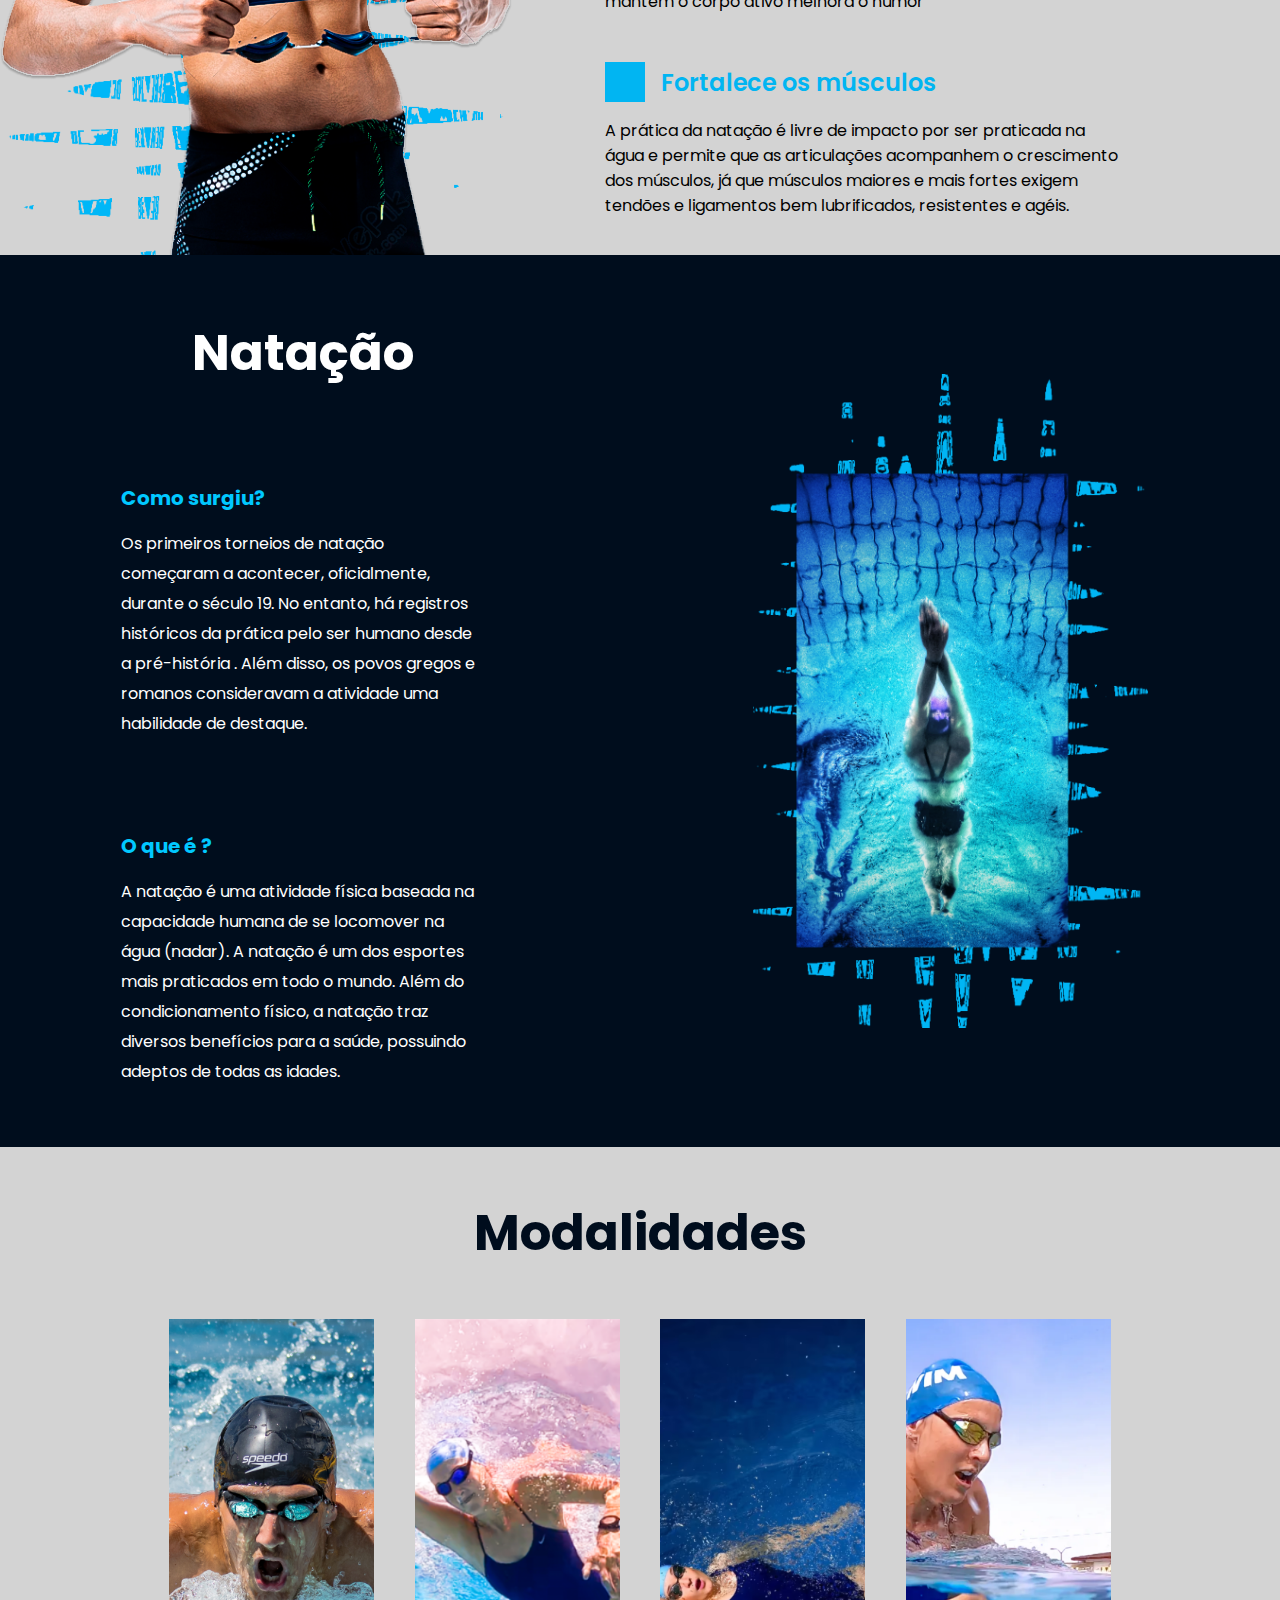
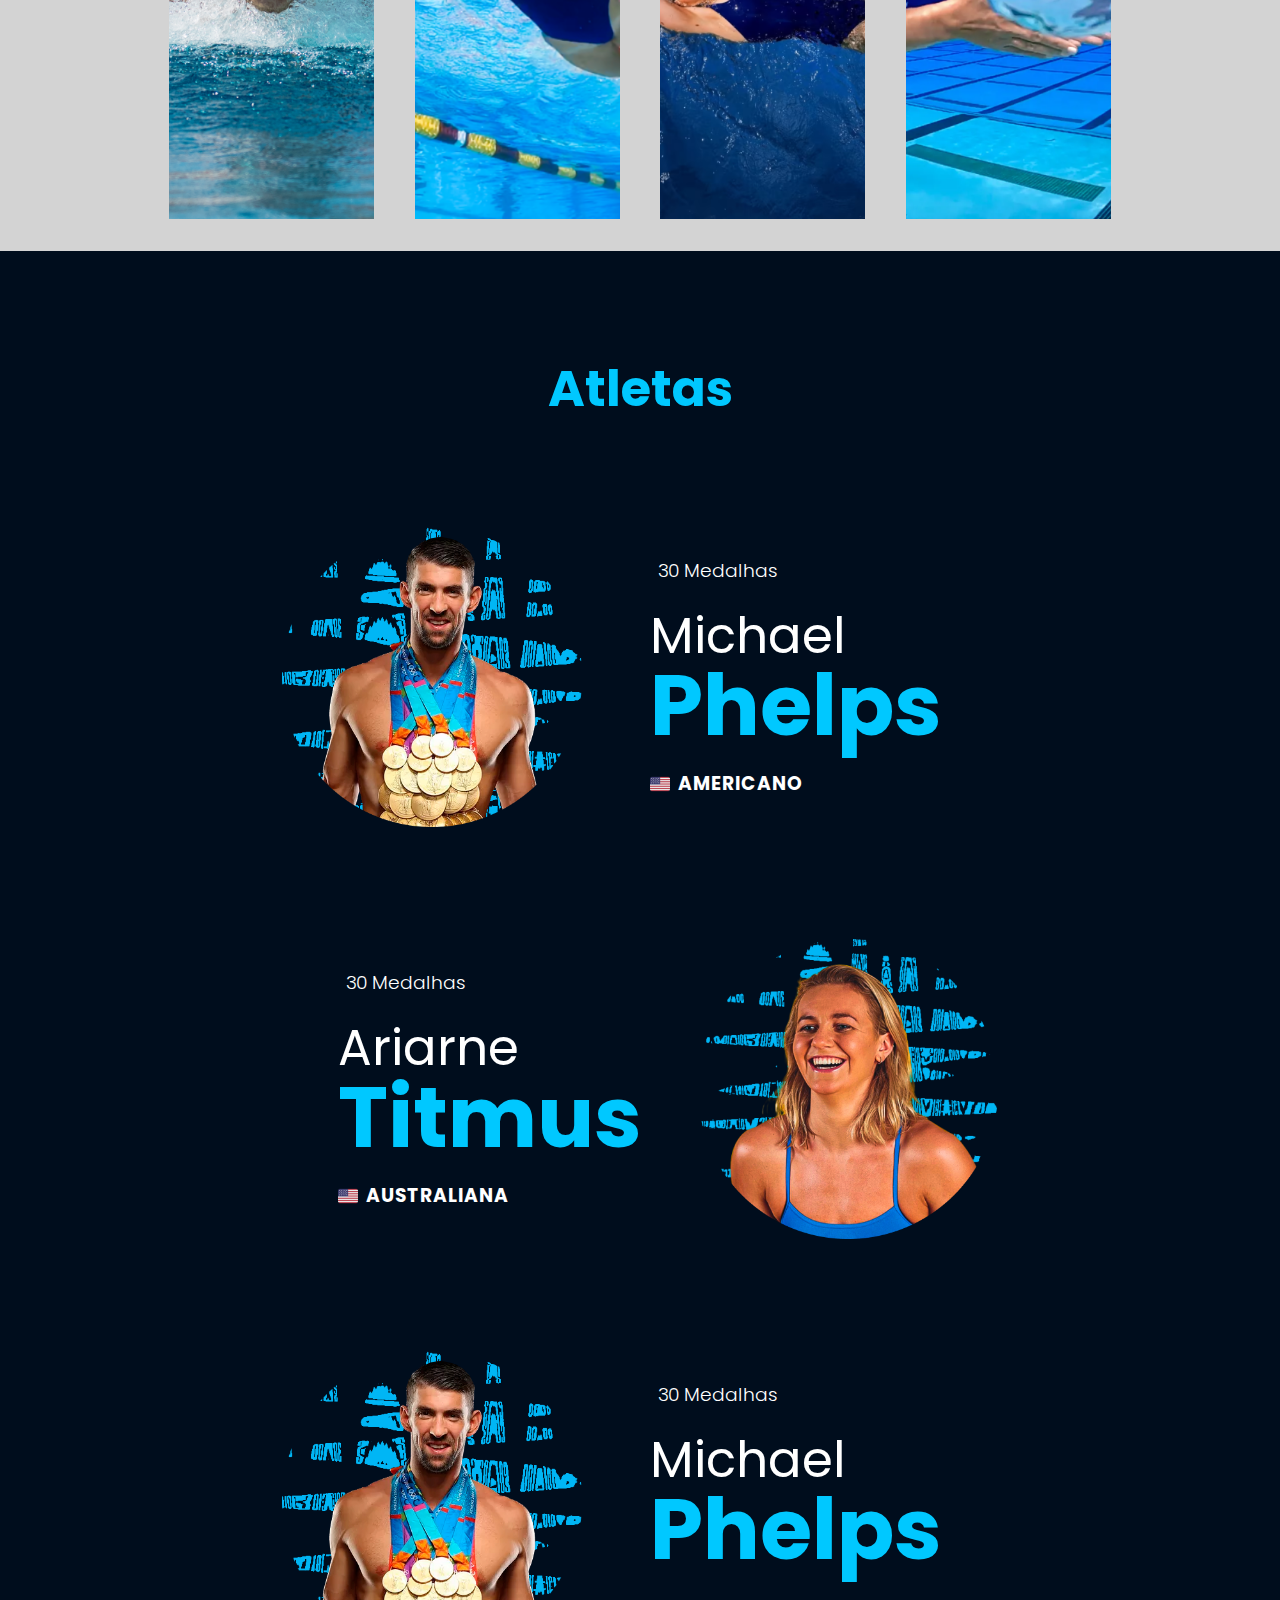
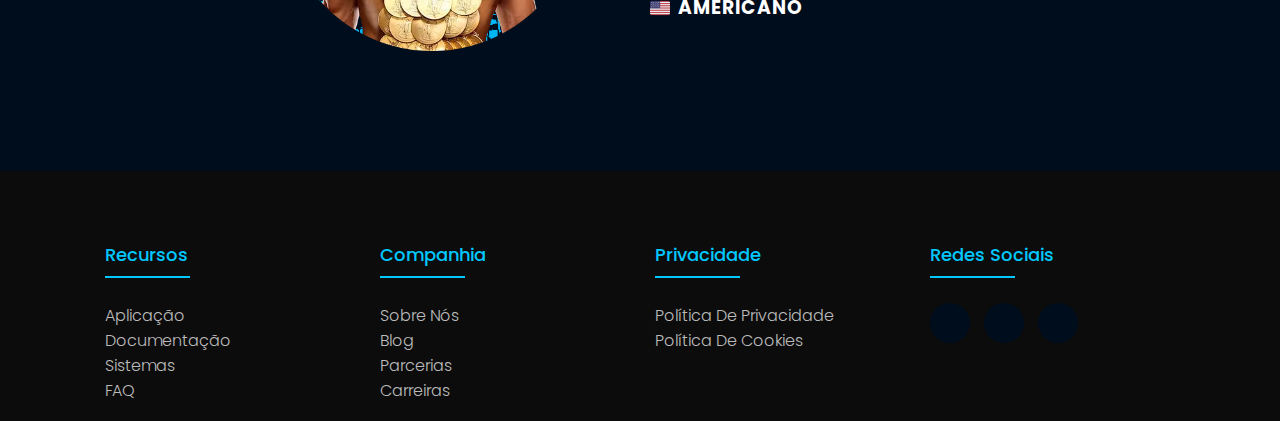
==== commit eccfb42b: "Criando a tela sobre mim" ====
--- a/ProjetoIndividual/index.html
+++ b/ProjetoIndividual/index.html
@@ -22,10 +22,11 @@
                 <li> <a href="#"> NATAÇÃO </a></li>
                 <li> <a href="#"> MODALIDADE</a></li>
                 <li> <a href="#">ATLETAS</a></li>
+                <li> <a href="sobreMim.html"> SOBRE MIM </a></li>
             </ul>
         </div>
         <div class="buttonslogcad">
-            <a class="fakebutton" href="#">LOGIN</a>
+            <a class="fakebutton" href="login.html">LOGIN</a>
             <a class="fakebutton" href="#">CADASTRE-SE</a>
         </div>
     </header>
--- a/ProjetoIndividual/css/style.css
+++ b/ProjetoIndividual/css/style.css
@@ -158,7 +158,7 @@
 
 }
 
-.mensagem .fakebutton {
+.fakebutton {
     width: 176px;
     height: 38px;
     background-color: #40cef6;
@@ -170,7 +170,7 @@
     cursor: pointer;
 }
 
-.mensagem .fakebutton a {
+.fakebutton a {
     text-decoration: none;
     transition: .2s ease;
     color: #000000;
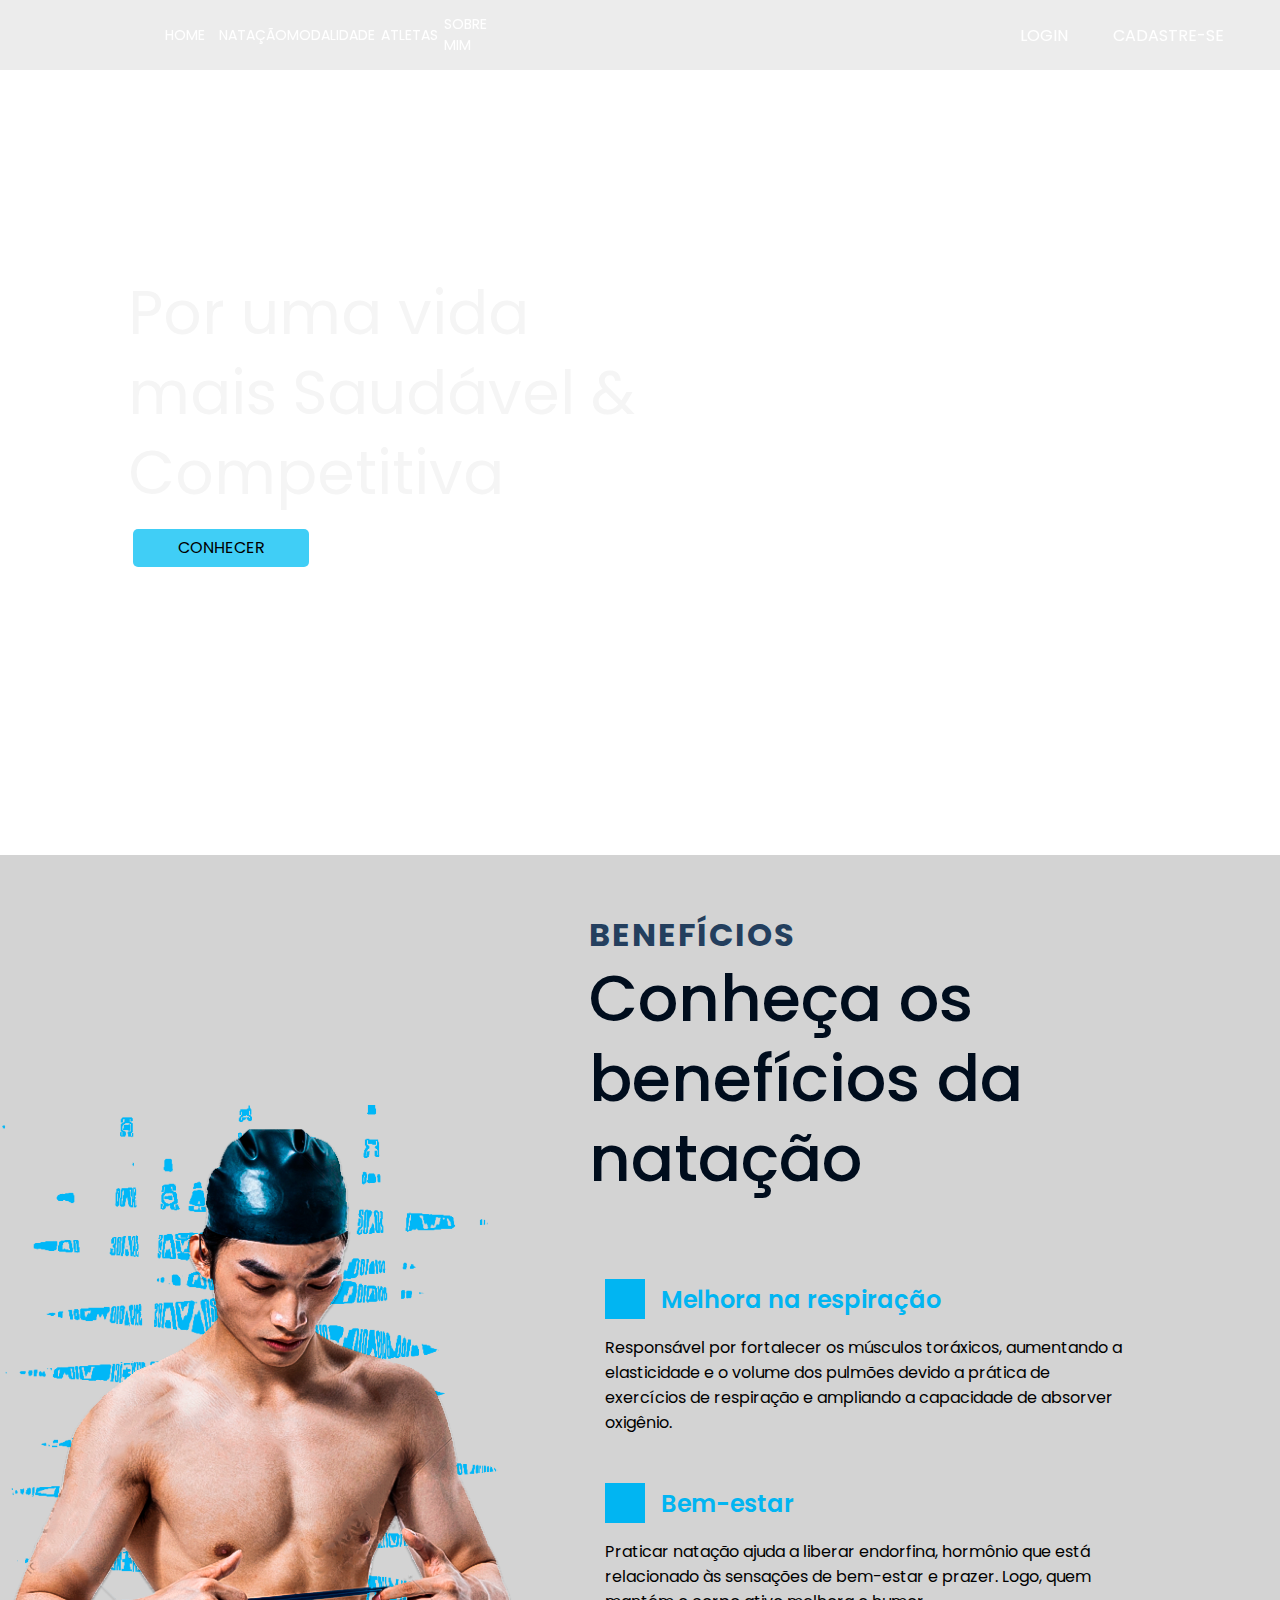
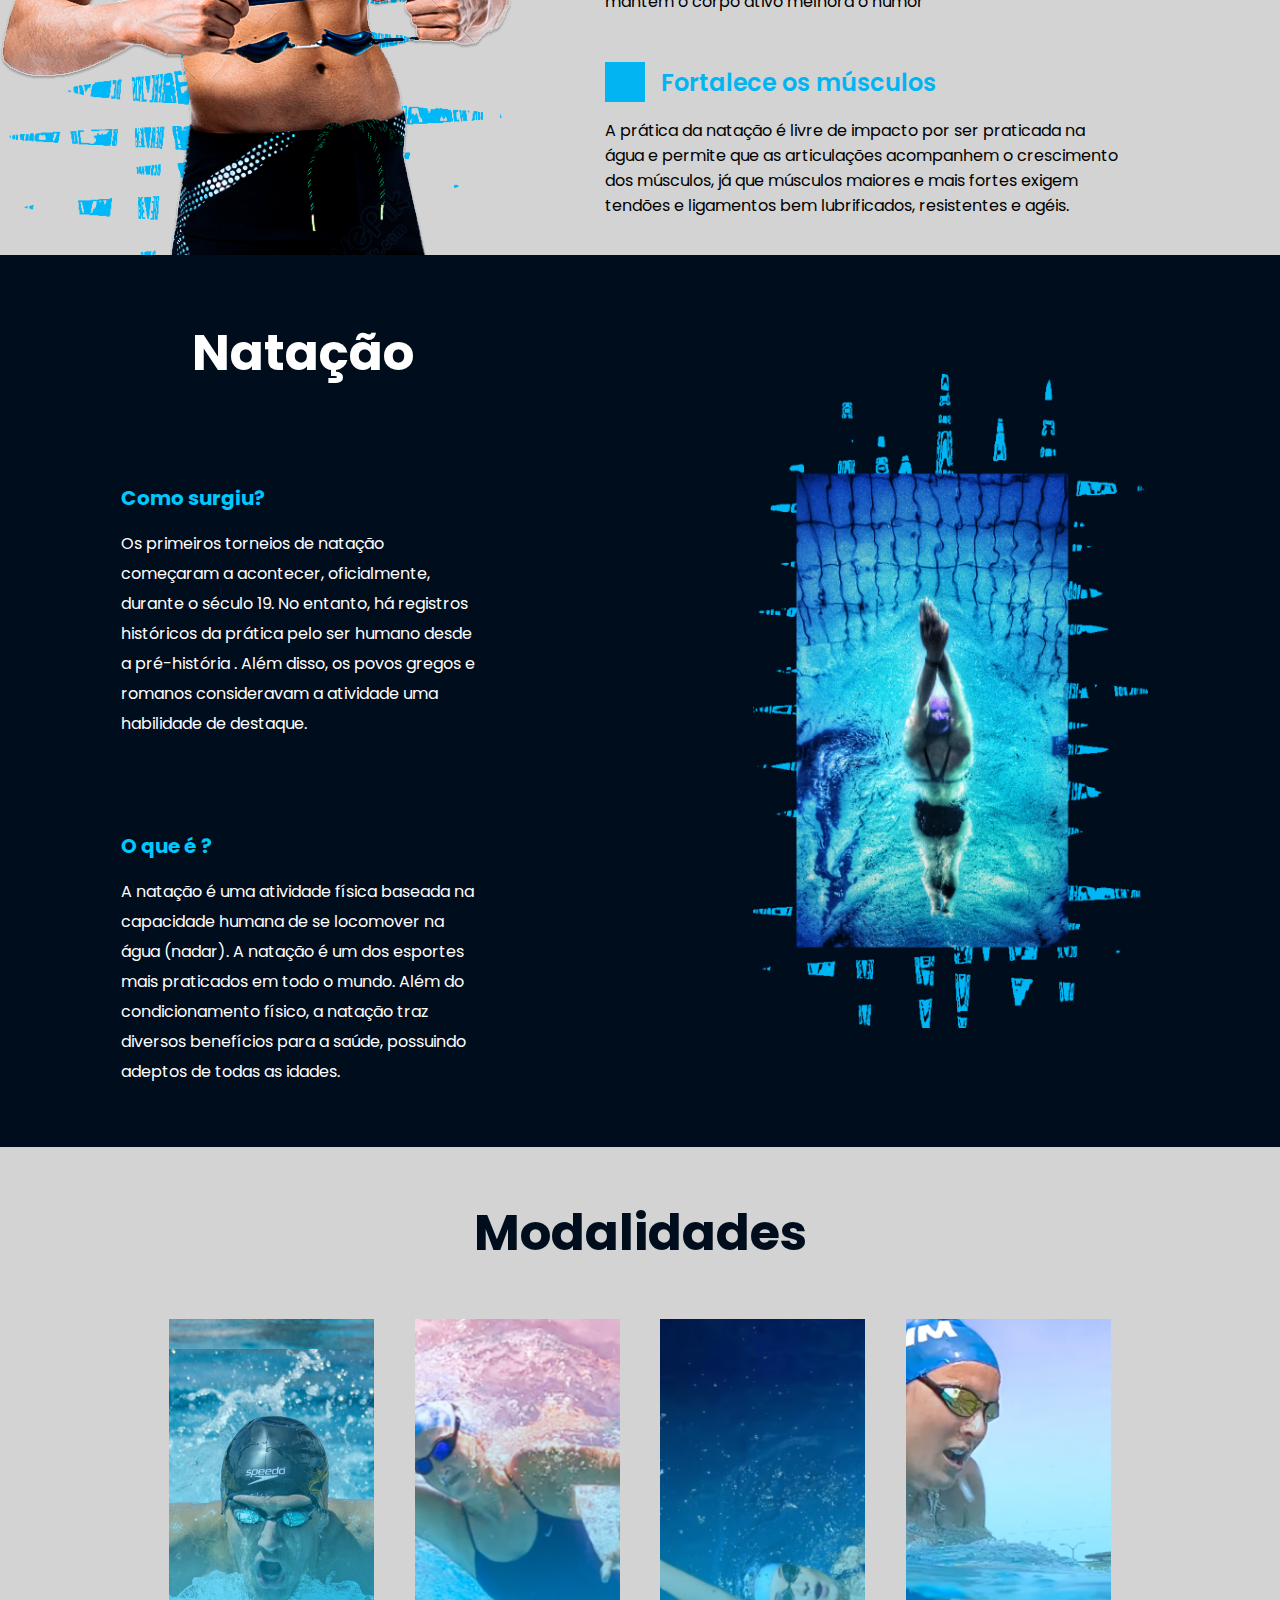
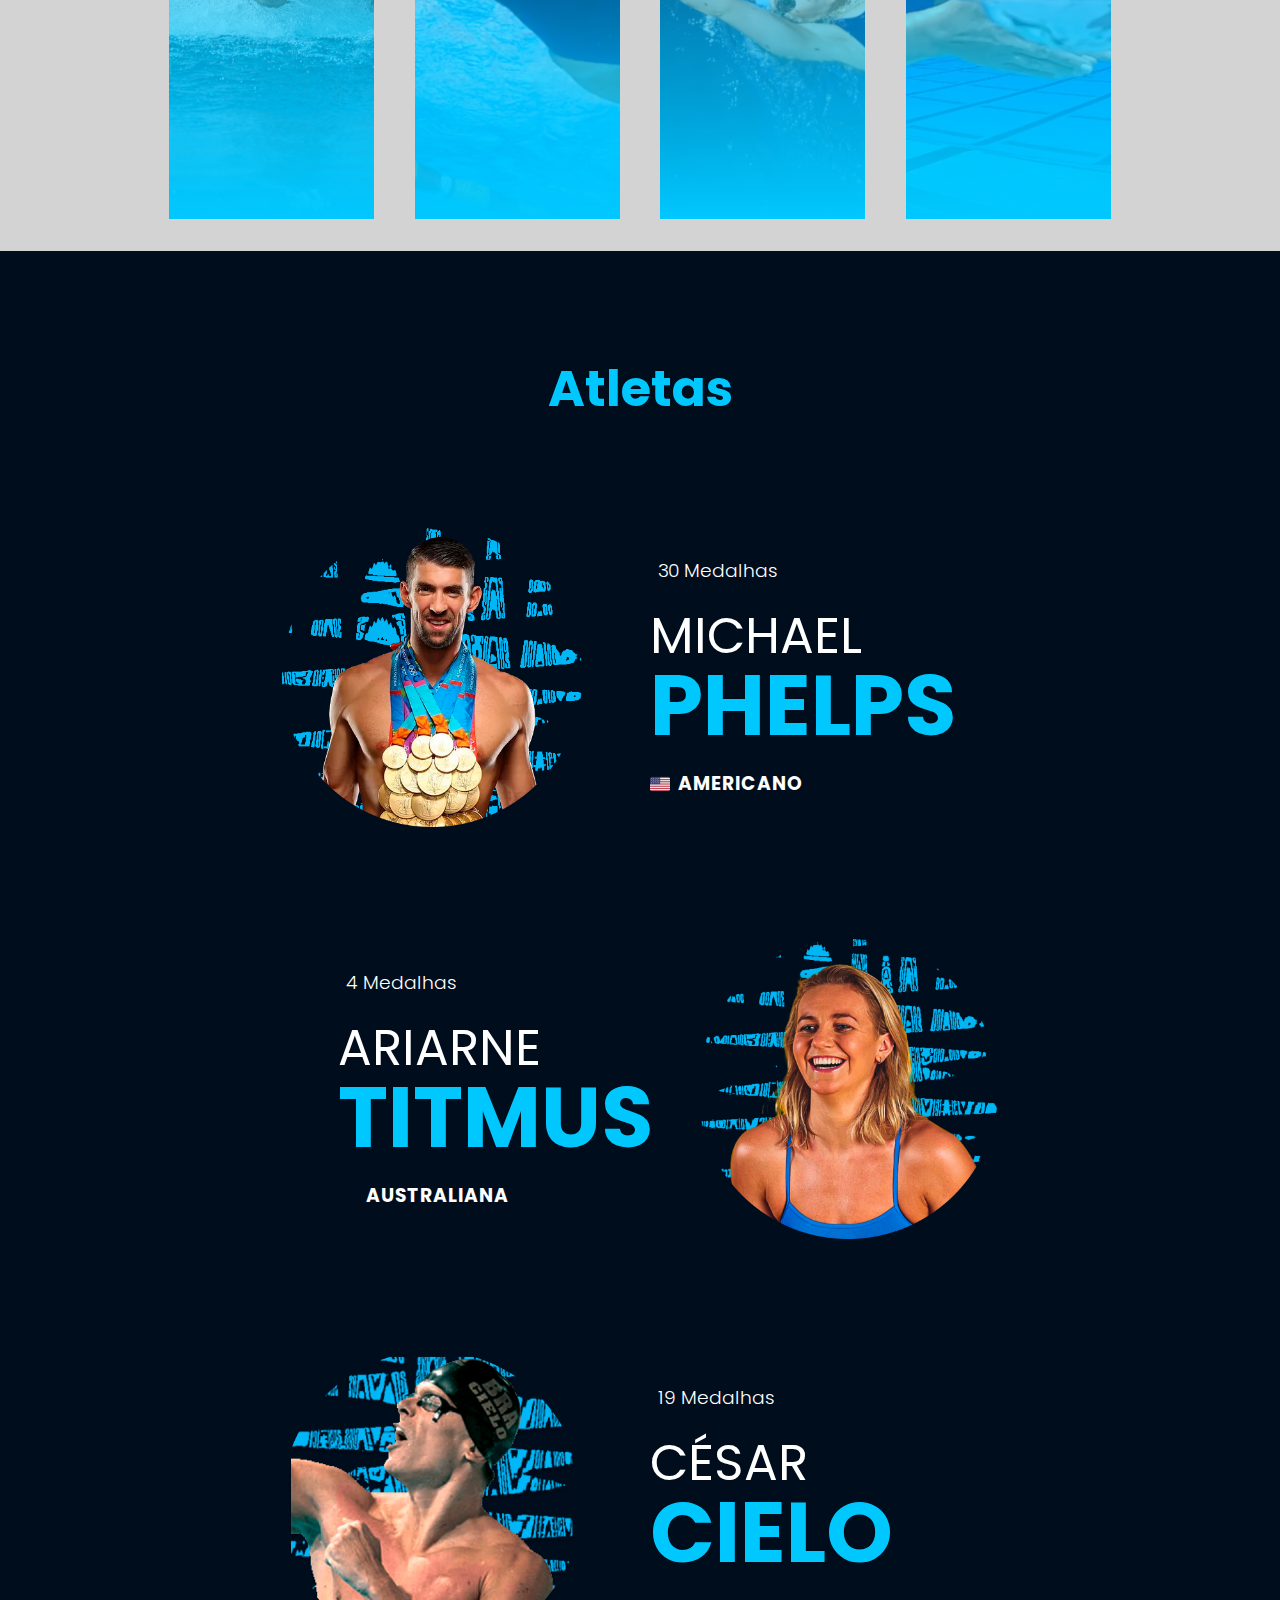
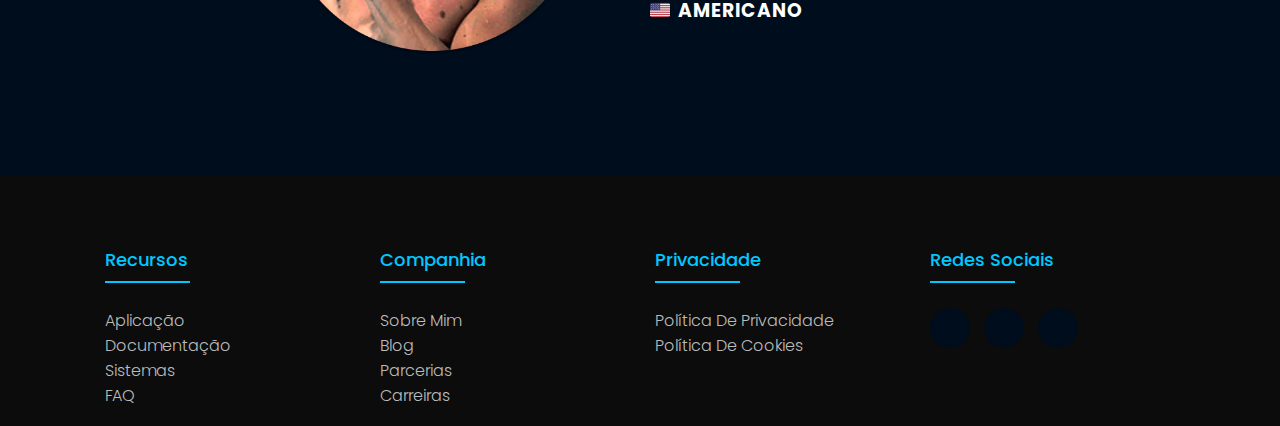
==== commit c09ee43b: "Atualizando o footer e a tela de atletas" ====
--- a/ProjetoIndividual/index.html
+++ b/ProjetoIndividual/index.html
@@ -121,12 +121,28 @@
     <h3> Modalidades </h3>
     <div class="cardExp">
         <div class="nado b">
+            <div class="info">
+                <h1> BORBOLETA </h1>
+                <p> No nado borboleta a braçada é feita em conjunto com uma pernada, e no período da aproximação das mãos com o quadril realiza-se outra para empurrar, sendo assim, uma braçada para cada duas pernadas. A respiração pode ser classificada com o número de braçadas: 1X1, 2X1 ou 3X1.</p>
+            </div>
         </div>
         <div class="nado f">
+            <div class="info">
+                <h1> CRAWL</h1>
+                <p>Nele, a pessoa se posiciona com a parte frontal do corpo voltada para o fundo da piscina. As pernas esticadas, semiflexionadas e os pés estendidos se movimentam com golpes curtos, como se estivessem dando chutes, alternando direita e esquerda rapidamente.</p>
+            </div>
         </div>
         <div class="nado c">
+            <div class="info">
+                <h1> COSTAS </h1>
+                <p>No nado de costas, o nadador permanece durante todo o percurso com o abdome voltado para fora da água. Os braços também se revezam alternadamente, ora dentro, ora fora d'água, passando junto à orelha, com a palma da mão virada para fora.</p>
+            </div>
         </div>
         <div class="nado p">
+            <div class="info">
+                <h1> PEITO </h1>
+                <p>No nado peito, o atleta fica com o corpo na horizontal e o tempo todo em baixo d'água. A cada ciclo braçada/pernada, a cabeça, por um breve momento, corta a superfície da água. O movimento do nado peito é curto, circular e de forte impulsão das pernas.</p>
+            </div>
         </div>
     </div>
 </div>
@@ -153,7 +169,7 @@
                         <h3> 30 Medalhas </h3>
                     </div>
                     <div class="nome">
-                        <h1> Michael <br> <b> Phelps </b></h1>
+                        <h1> MICHAEL <br> <b> PHELPS </b></h1>
                     </div>
                     <div class="nacionalidade">
                         <img src="assets/flagEua.png" alt="">
@@ -172,13 +188,13 @@
                 <div class="containerInfo">
                     <div class="medalha">
                         <i class="fa-solid fa-medal"></i>
-                        <h3> 30 Medalhas </h3>
+                        <h3> 4 Medalhas </h3>
                     </div>
                     <div class="nome">
-                        <h1> Ariarne <br> <b> Titmus </b></h1>
+                        <h1> ARIARNE <br> <b> TITMUS </b></h1>
                     </div>
                     <div class="nacionalidade">
-                        <img src="assets/flagEua.png" alt="">
+                        <img src="assets/flagAus.png" alt="">
                         <h3> AUSTRALIANA </h3>
                     </div>
                 </div>
@@ -194,7 +210,7 @@
         <div class="caixaAtleta">
             <!-- Imagem Atleta 03 -->
             <div class="caixaImg">
-                <img src="assets/phelps.png" alt="">
+                <img src="assets/cesaum.png" alt="">
             </div>
 
 
@@ -203,10 +219,10 @@
                 <div class="containerInfo">
                     <div class="medalha">
                         <i class="fa-solid fa-medal"></i>
-                        <h3> 30 Medalhas </h3>
+                        <h3> 19 Medalhas </h3>
                     </div>
                     <div class="nome">
-                        <h1> Michael <br> <b> Phelps </b></h1>
+                        <h1> CÉSAR <br> <b> CIELO </b></h1>
                     </div>
                     <div class="nacionalidade">
                         <img src="assets/flagEua.png" alt="">
@@ -239,7 +255,7 @@
             <div class="footer-col">
                 <h4> Companhia </h4>
                 <ul>
-                    <li><a href="#"> Sobre Nós </a> </li>
+                    <li><a href="#"> Sobre Mim </a> </li>
                     <li><a href="#"> Blog </a> </li>
                     <li><a href="#"> Parcerias </a> </li>
                     <li><a href="#"> Carreiras </a> </li>
@@ -263,7 +279,7 @@
                 <div class="social-links">
                     <a href="#"> <i class="fab fa-facebook-f"></i> </a>
                     <a href="#"> <i class="fab fa-instagram"></i> </a>
-                    <a href="#"> <i class="fab fa-whatsapp"></i> </a>
+                    <a href="#"> <i class="fab fa-github"></i> </a>
                 </div>
             </div>
         </div>
@@ -314,7 +330,6 @@
     ScrollReveal().reveal(".footer-container", {
         duration: 1000,
         distance: "500px",
-        delay: 100,
     })
 
 </script>--- a/ProjetoIndividual/css/style.css
+++ b/ProjetoIndividual/css/style.css
@@ -380,39 +380,77 @@
 .nado {
     width: 20%;
     height: 500px;
-    padding: 1rem;
-    position: relative;
     bottom: 0;
     transition: .2s ease;
+    display: flex;
+    justify-content: center;
+    align-items: flex-end;
+    transition: .5s ease;
+}
+
+.nado .info {
+    width: 100%;
+    padding: 1rem;
+    padding-bottom: 2rem;
+    background: linear-gradient(0deg, #00c8ff 0%, rgba(0, 212, 255, 0) 100%);
+    display: flex;
+    flex-direction: column;
+    justify-content: center;
+    align-items: flex-start;
+}
+
+.nado .info h1{
+    opacity: 0;
+    font-size: 1.5rem;
+    font-weight: 700;
+    transition: .5s ease; 
+    color: var(--corTitulo);
+}
+
+.nado .info p{
+    opacity: 0;
+    transition: .5s ease;
+    color: var(--corTitulo);
+}
+
+
+.nado:hover .info h1{
+    opacity: 1;
+}
+
+.nado:hover .info p{
+    opacity: 1;
 }
 
 .nado:hover {
-    bottom: 10px;
+    width: 30%;
 }
 
 .b {
     background-image: url("../assets/borboleta.png");
-    background-size: cover;
+    background-size: 500px;
     background-position: center;
 }
 
 .f {
     background-image: url("../assets/crawl.png");
-    background-size: cover;
+    background-size: 500px;
     background-position: center;
 }
 
 .c {
     background-image: url("../assets/costas.png");
-    background-size: cover;
-    background-position: center;
+    background-size: 500px;
+    background-position: left;
 }
 
 .p {
     background-image: url("../assets/peito.png");
-    background-size: cover;
+    background-size: 400px;
     background-position: center;
 }
+
+
 
 .atletas {
     background-color: #000D1D;
@@ -579,9 +617,7 @@
     width: 85px;
 }
 
-.footer-col ul li:not(:last child) {
-    margin-bottom: 10px;
-}
+
 
 .footer-col ul li a {
     font-size: 16px;
@@ -590,14 +626,14 @@
     text-decoration: none;
     font-weight: 300;
     color: #bbbbbb;
-    display: block;
     transition: all 0.3s eases;
-    border: none;
+    border: none;  
+    line-height: 25px;
 }
 
 .footer-col ul li a:hover {
-    color: #ffffff;
-    padding-left: 8px;
+    color: #b5d1f3;
+    padding-left: 6px;
 }
 
 .footer-col .social-links a {
@@ -610,9 +646,11 @@
     line-height: 40px;
     border-radius: 50%;
     color: #ffffff;
+}
+.footer-col .social-links a:hover{
     transition: all 0.5s ease;
-}
-
+    background-color: #0052b6;
+}
 .footer-col .social-links a {
     color: #00c8ff;
     background-color: #000D1D;
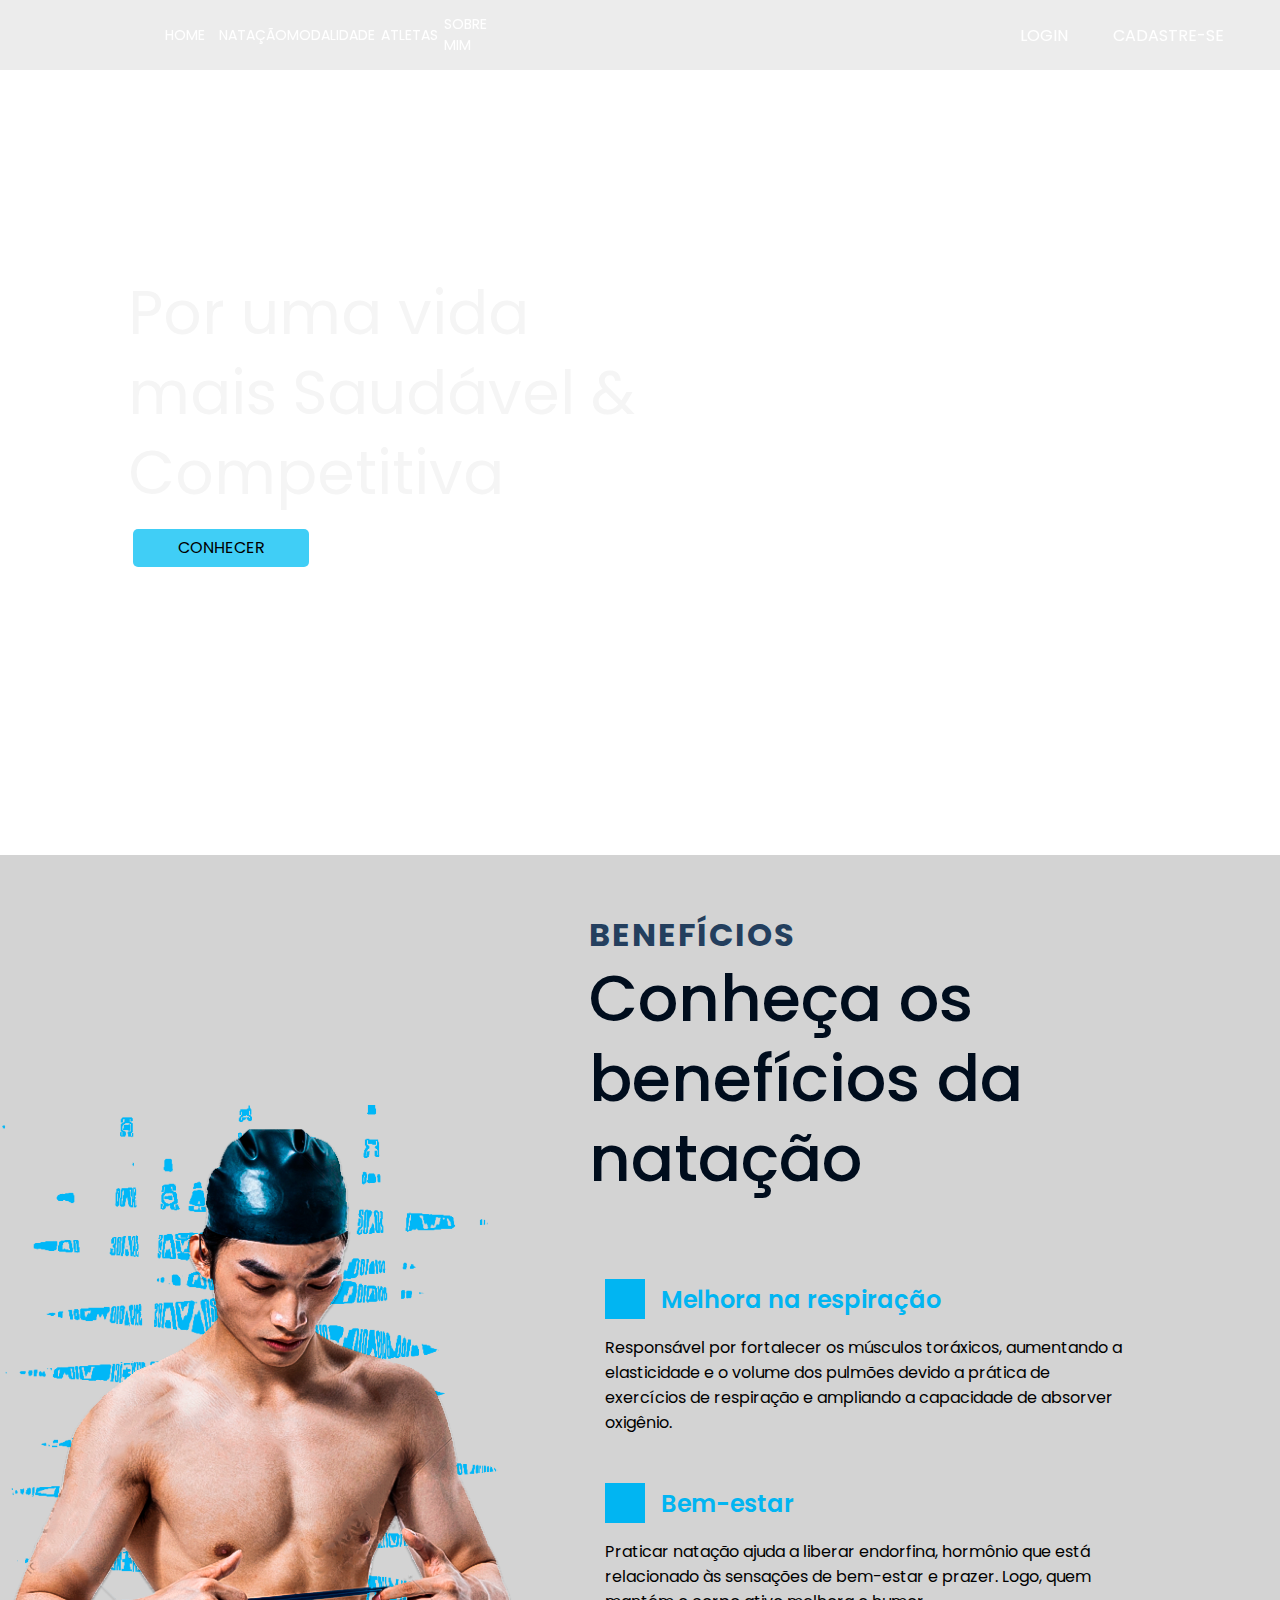
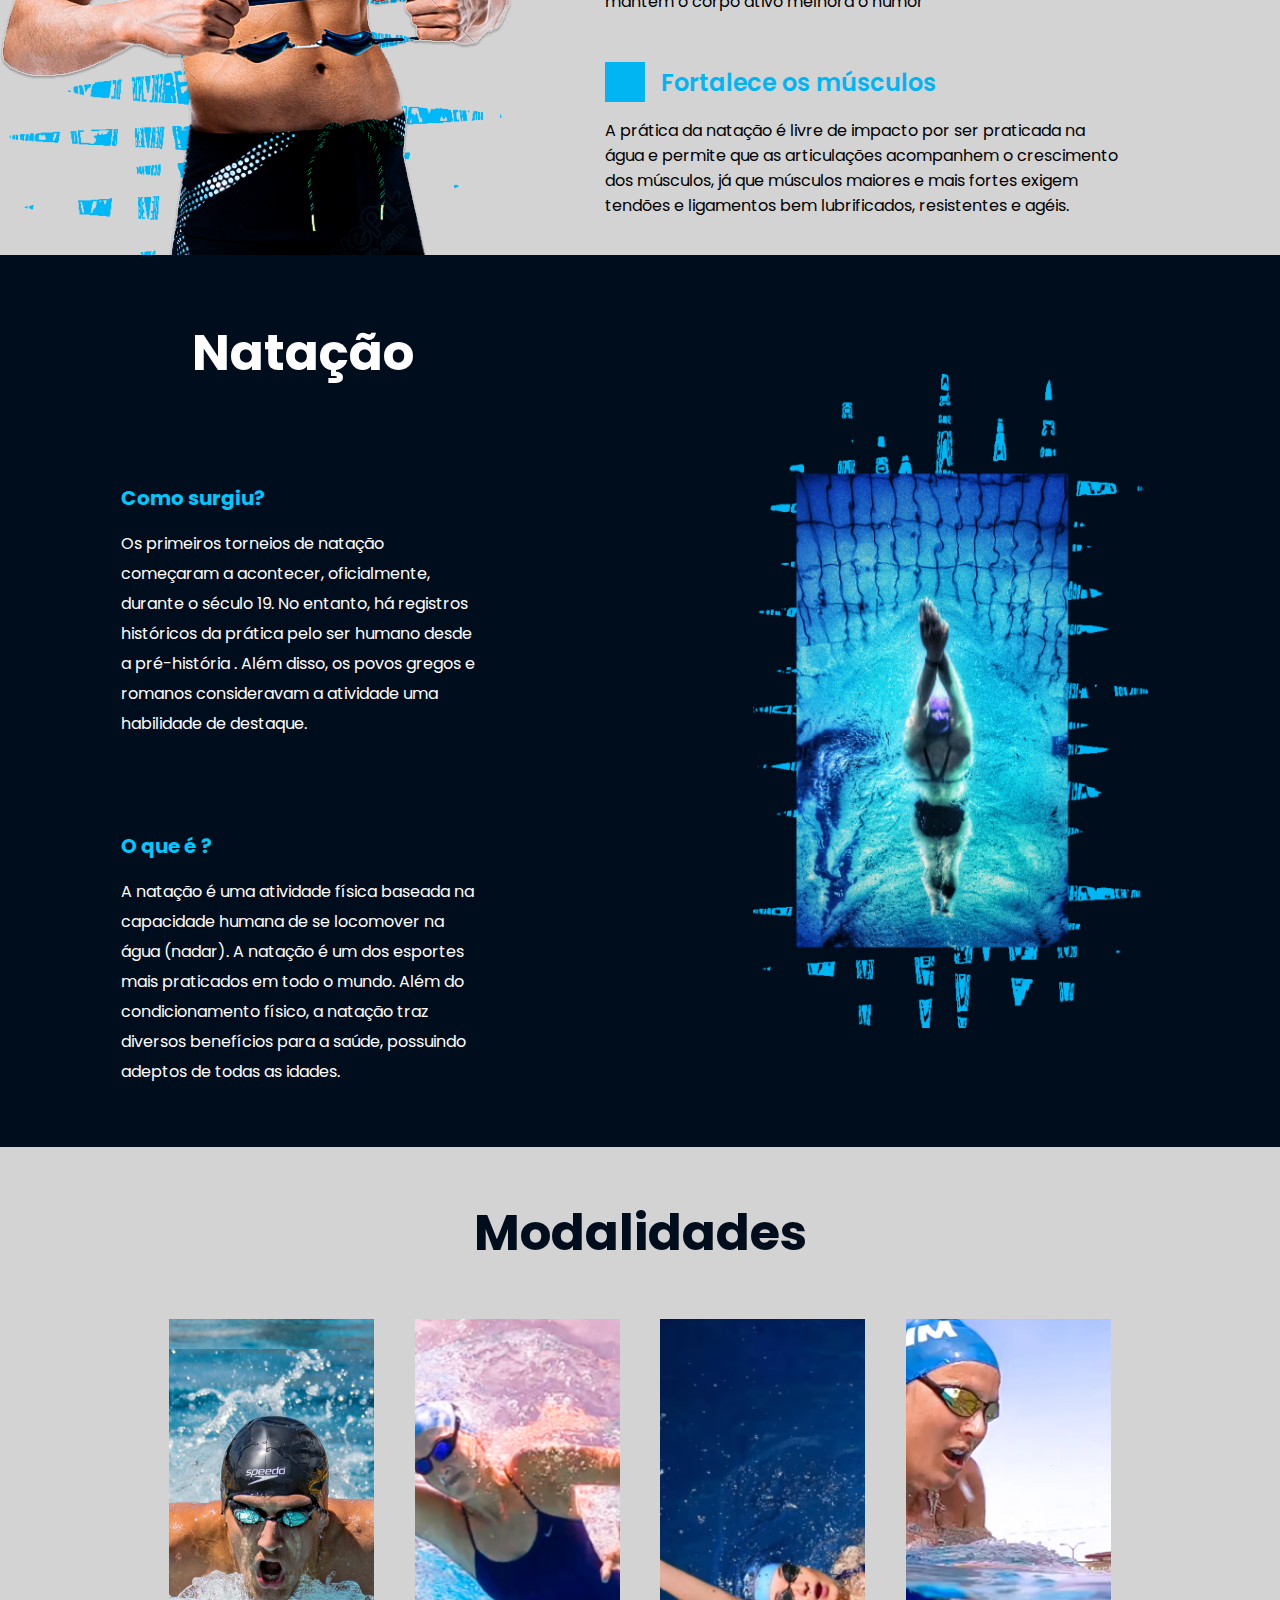
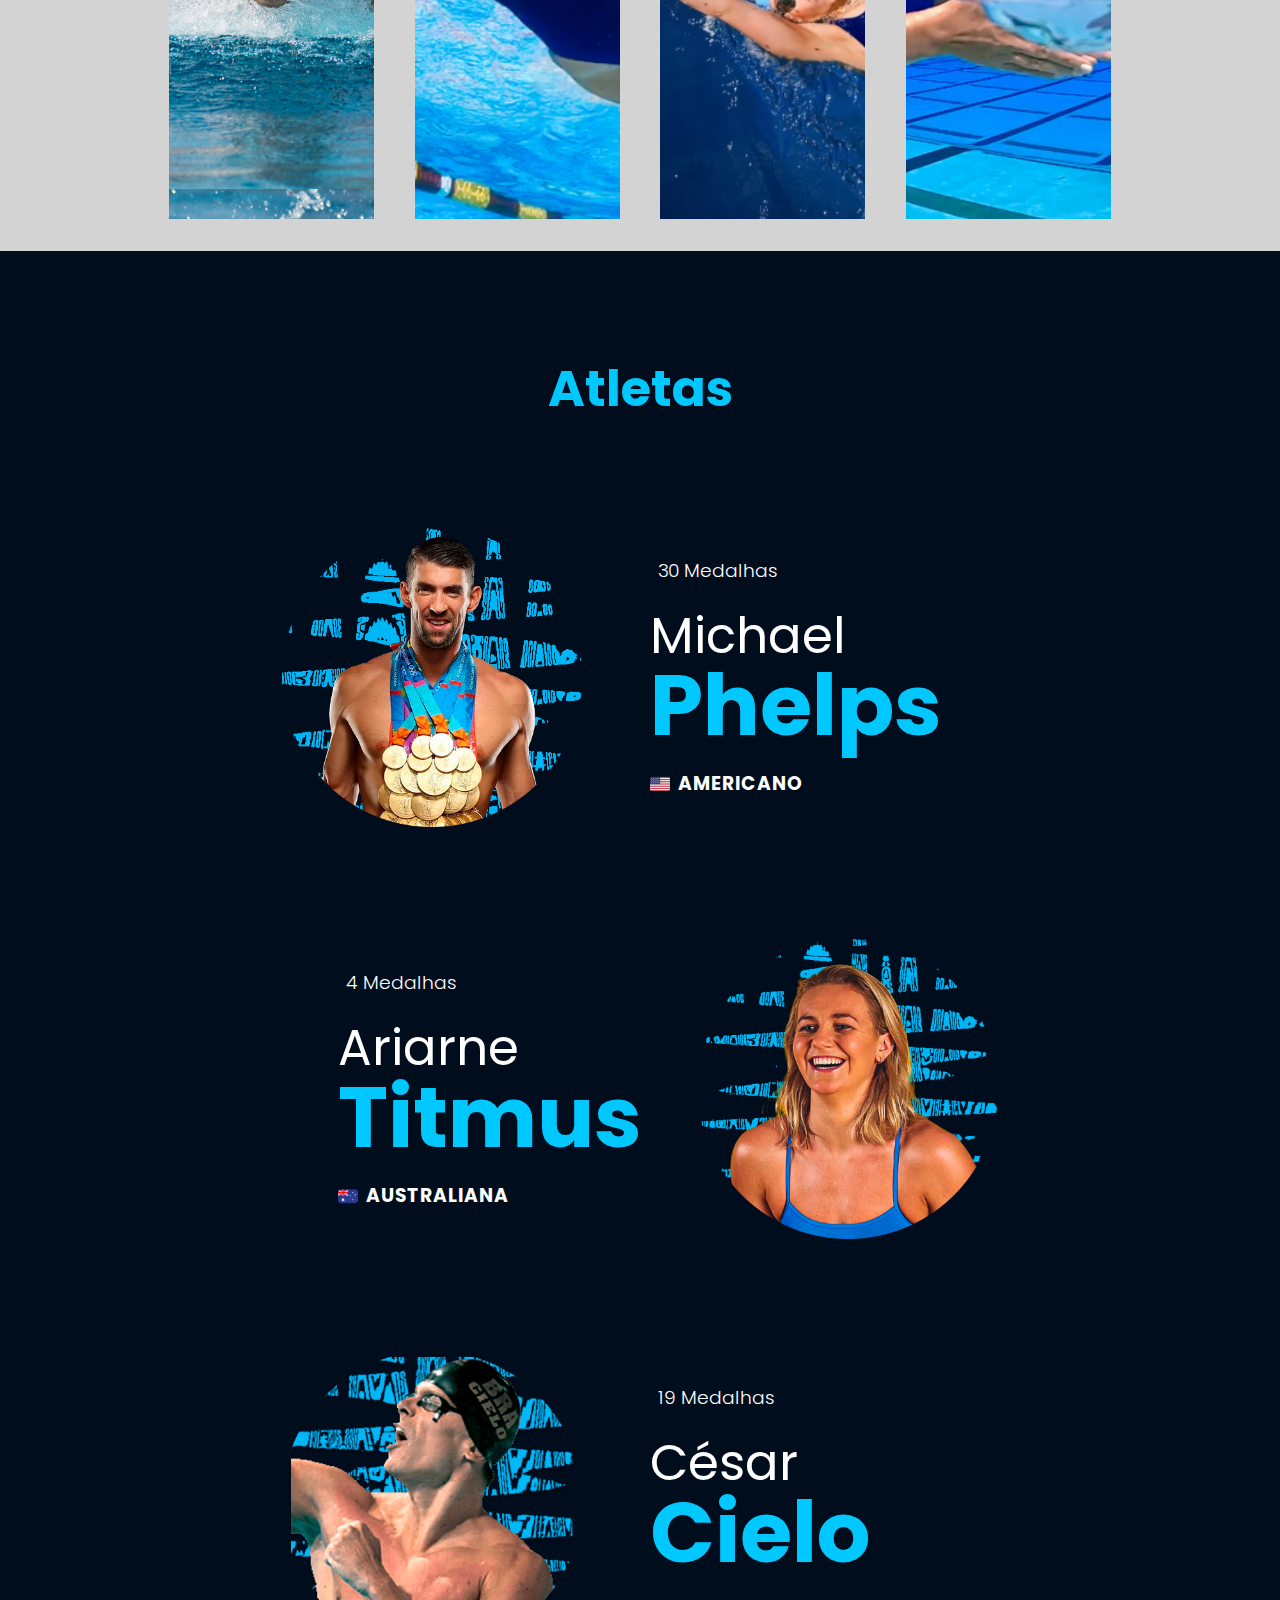
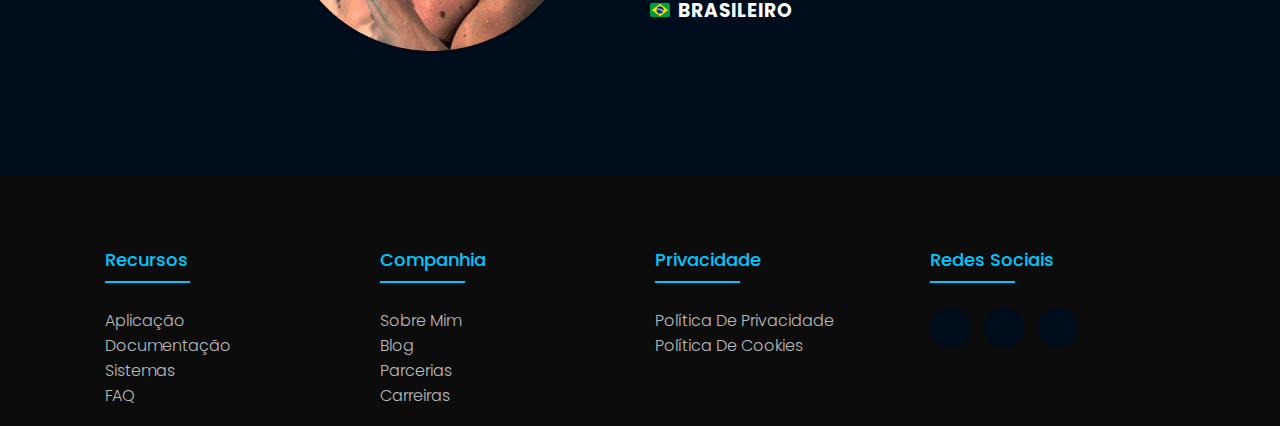
==== commit 37128517: "Criando a galeria (grid fake) & fazendo atualizações nas demais telas" ====
--- a/ProjetoIndividual/index.html
+++ b/ProjetoIndividual/index.html
@@ -135,7 +135,7 @@
         <div class="nado c">
             <div class="info">
                 <h1> COSTAS </h1>
-                <p>No nado de costas, o nadador permanece durante todo o percurso com o abdome voltado para fora da água. Os braços também se revezam alternadamente, ora dentro, ora fora d'água, passando junto à orelha, com a palma da mão virada para fora.</p>
+                <p>O nadador permanece durante todo o percurso com o abdome voltado para fora da água. Os braços também se revezam alternadamente, ora dentro, ora fora d'água, passando junto à orelha, com a palma da mão virada para fora.</p>
             </div>
         </div>
         <div class="nado p">
@@ -169,7 +169,7 @@
                         <h3> 30 Medalhas </h3>
                     </div>
                     <div class="nome">
-                        <h1> MICHAEL <br> <b> PHELPS </b></h1>
+                        <h1> Michael <br> <b> Phelps </b></h1>
                     </div>
                     <div class="nacionalidade">
                         <img src="assets/flagEua.png" alt="">
@@ -191,7 +191,7 @@
                         <h3> 4 Medalhas </h3>
                     </div>
                     <div class="nome">
-                        <h1> ARIARNE <br> <b> TITMUS </b></h1>
+                        <h1> Ariarne <br> <b> Titmus </b></h1>
                     </div>
                     <div class="nacionalidade">
                         <img src="assets/flagAus.png" alt="">
@@ -222,11 +222,11 @@
                         <h3> 19 Medalhas </h3>
                     </div>
                     <div class="nome">
-                        <h1> CÉSAR <br> <b> CIELO </b></h1>
+                        <h1> César <br> <b> Cielo </b></h1>
                     </div>
                     <div class="nacionalidade">
-                        <img src="assets/flagEua.png" alt="">
-                        <h3> AMERICANO </h3>
+                        <img src="assets/flagBra.png" alt="">
+                        <h3> BRASILEIRO </h3>
                     </div>
                 </div>
             </div>
--- a/ProjetoIndividual/css/style.css
+++ b/ProjetoIndividual/css/style.css
@@ -392,7 +392,7 @@
     width: 100%;
     padding: 1rem;
     padding-bottom: 2rem;
-    background: linear-gradient(0deg, #00c8ff 0%, rgba(0, 212, 255, 0) 100%);
+    background: linear-gradient(0);
     display: flex;
     flex-direction: column;
     justify-content: center;
@@ -400,30 +400,40 @@
 }
 
 .nado .info h1{
+    width: 350px;
     opacity: 0;
     font-size: 1.5rem;
     font-weight: 700;
-    transition: .5s ease; 
+    transition: .1s ease; 
     color: var(--corTitulo);
 }
 
 .nado .info p{
+    width: 350px;
     opacity: 0;
-    transition: .5s ease;
+    transition: .1s ease;
     color: var(--corTitulo);
 }
 
 
 .nado:hover .info h1{
     opacity: 1;
+    transition: .5s ease;
+    transition-delay: .1s;
 }
 
 .nado:hover .info p{
     opacity: 1;
+    transition: .5s ease;
+    transition-delay: .1s;
 }
 
 .nado:hover {
-    width: 30%;
+    width: 400px;
+}
+
+.nado:hover .info{
+    background: linear-gradient(0deg, #00c8ff 0%, rgba(0, 212, 255, 0) 100%);
 }
 
 .b {
@@ -629,6 +639,8 @@
     transition: all 0.3s eases;
     border: none;  
     line-height: 25px;
+    padding: 0px;
+    transition: .1s ease;
 }
 
 .footer-col ul li a:hover {
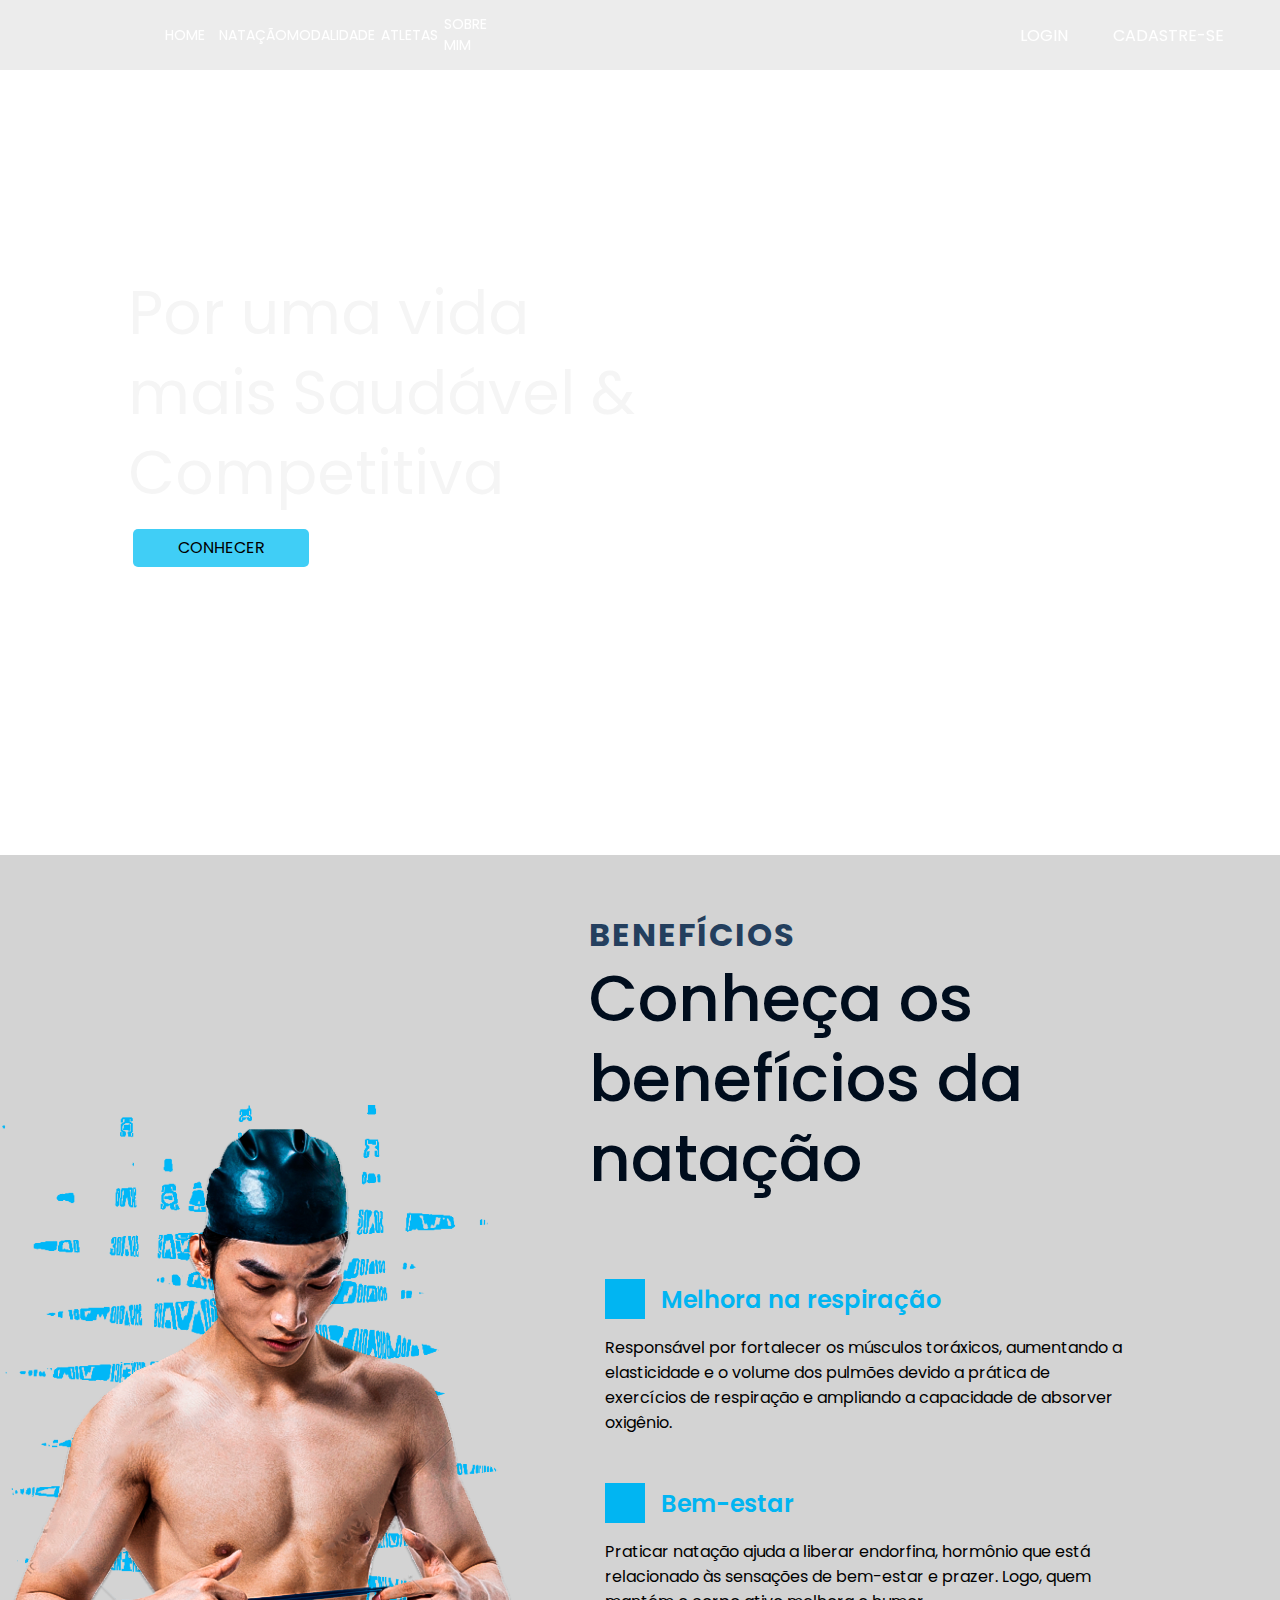
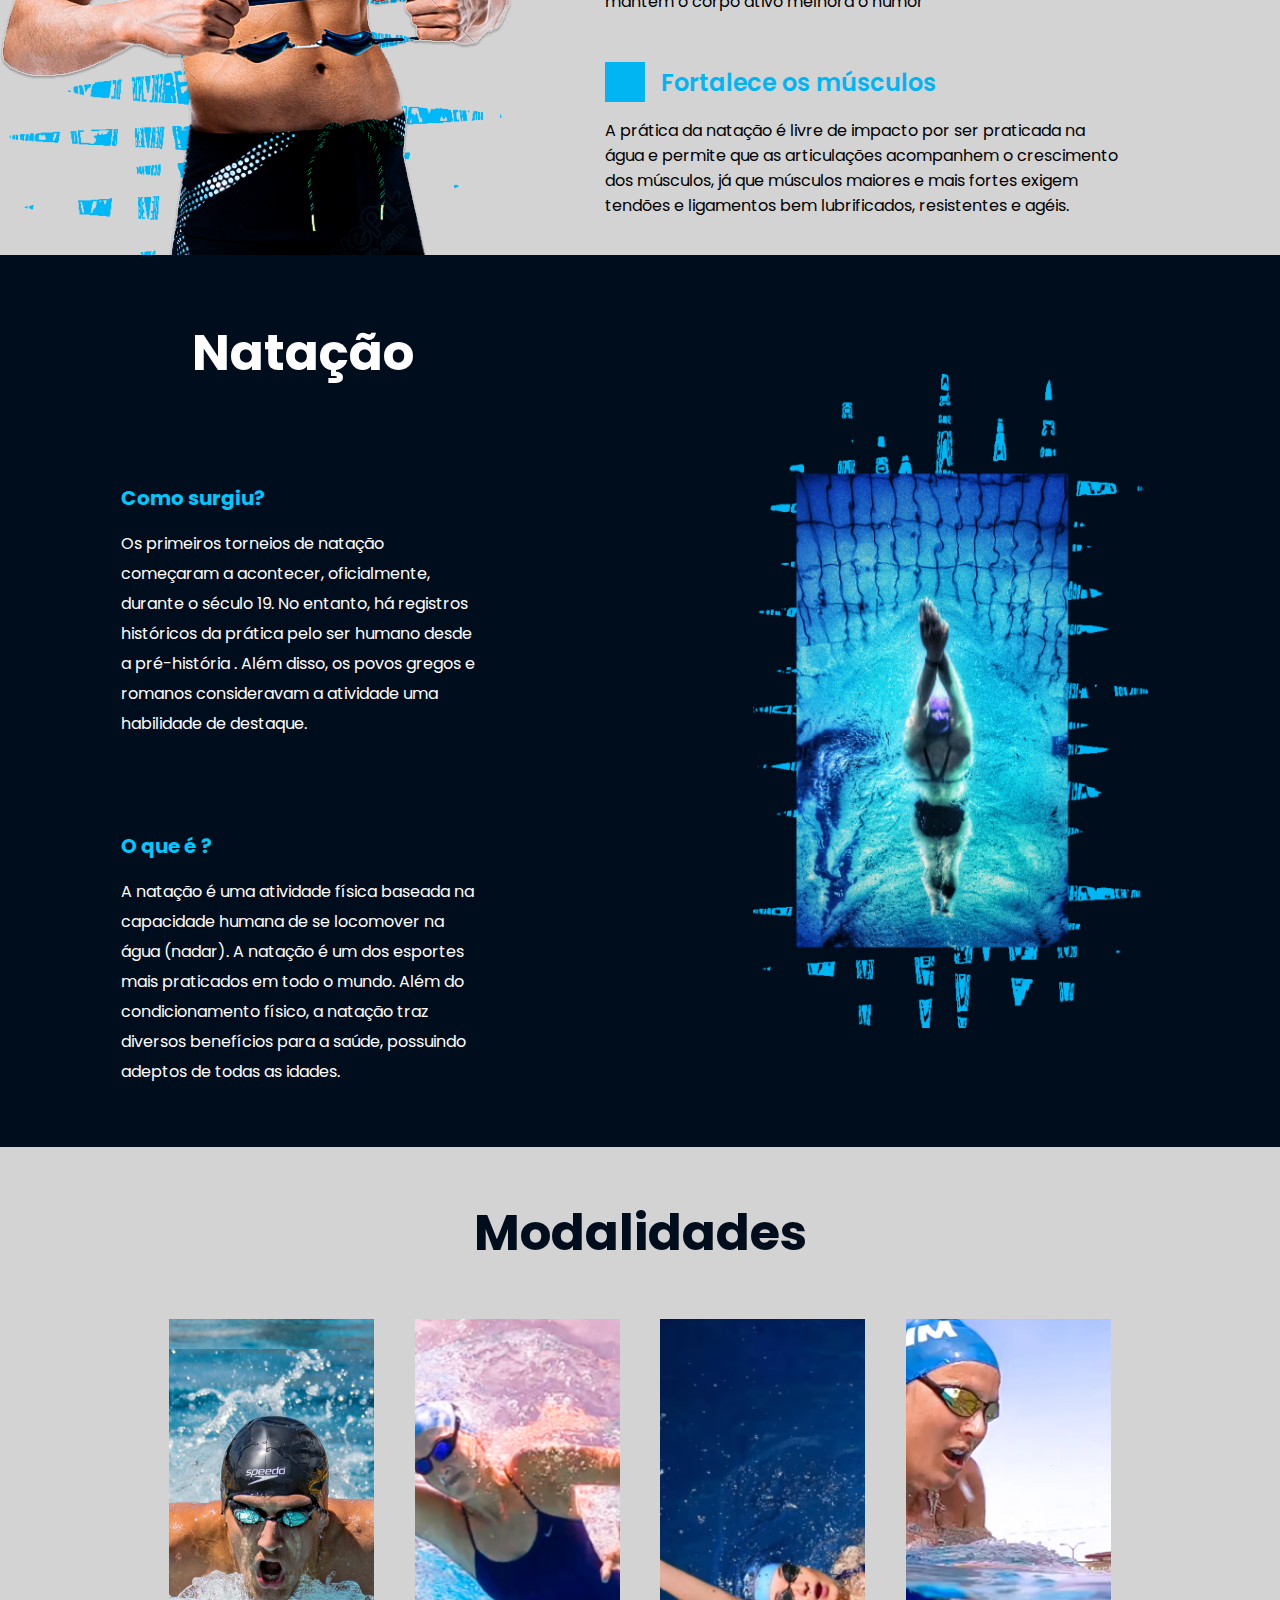
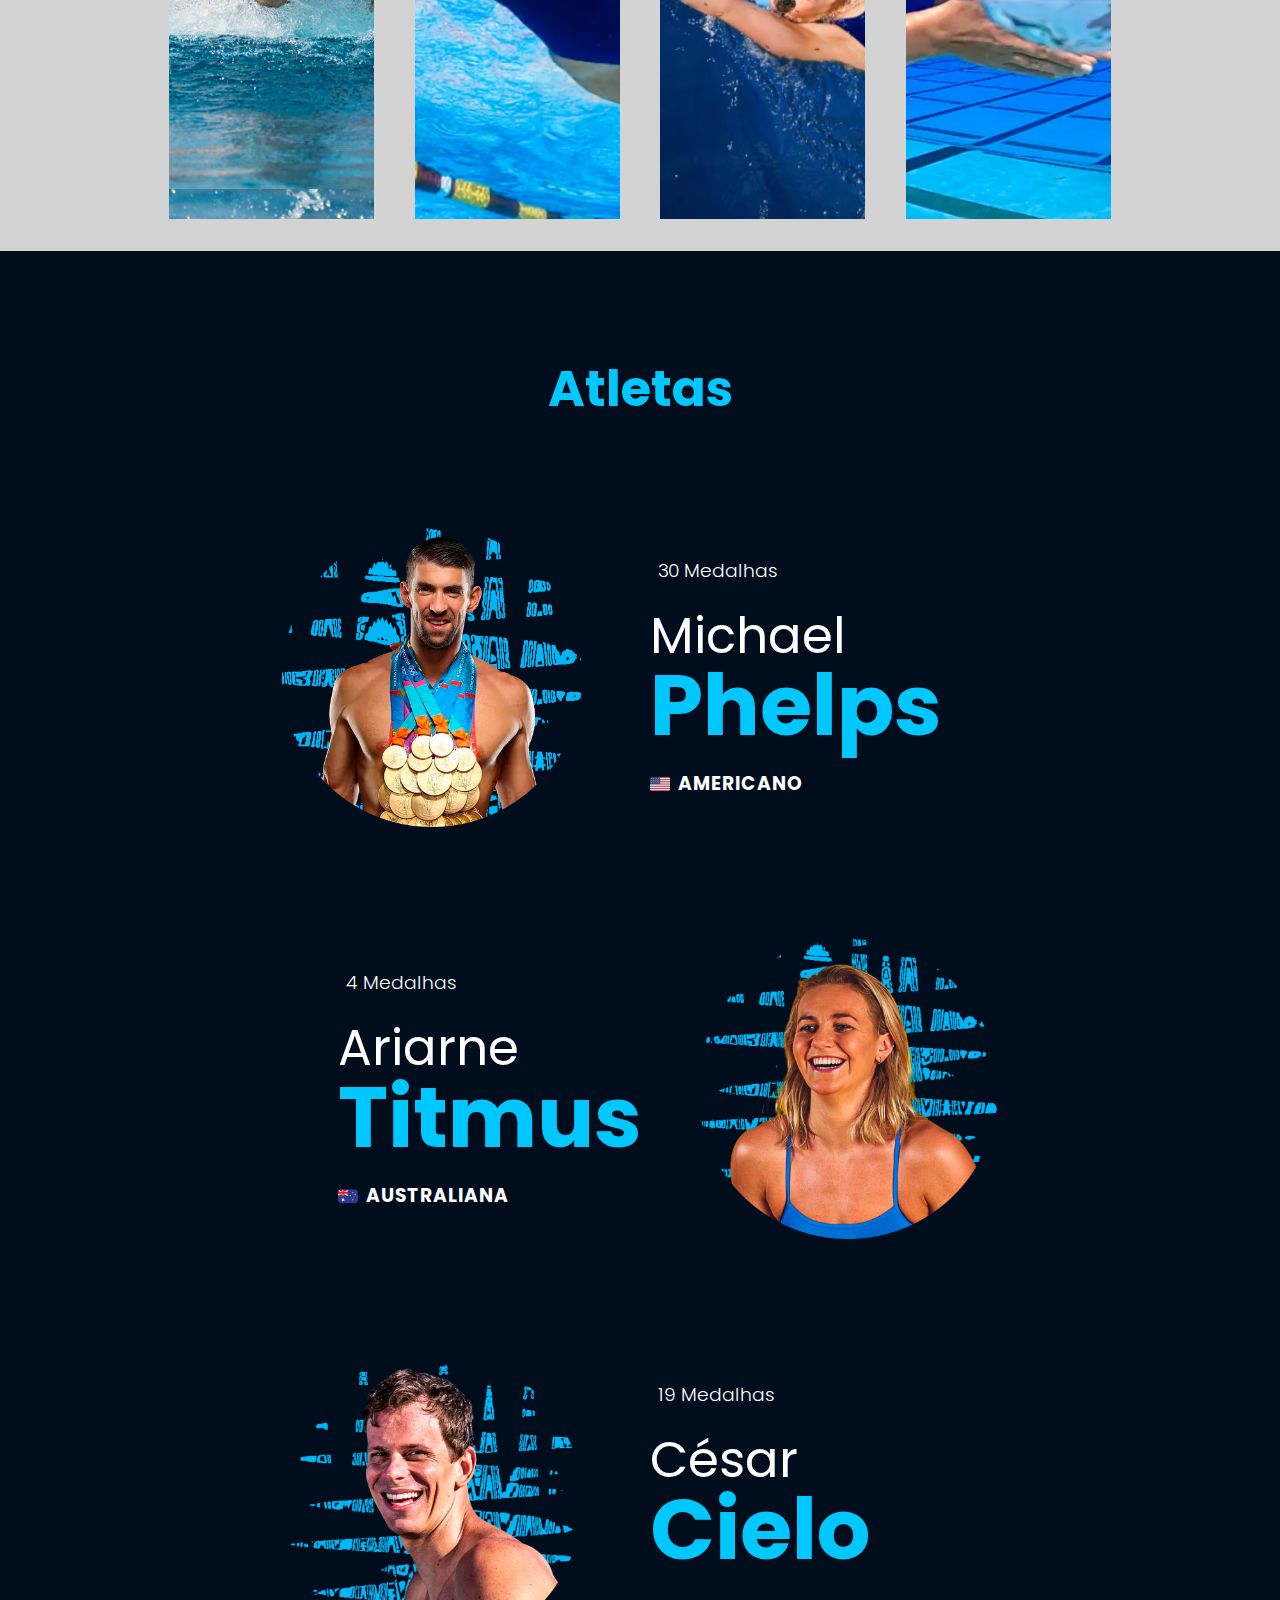
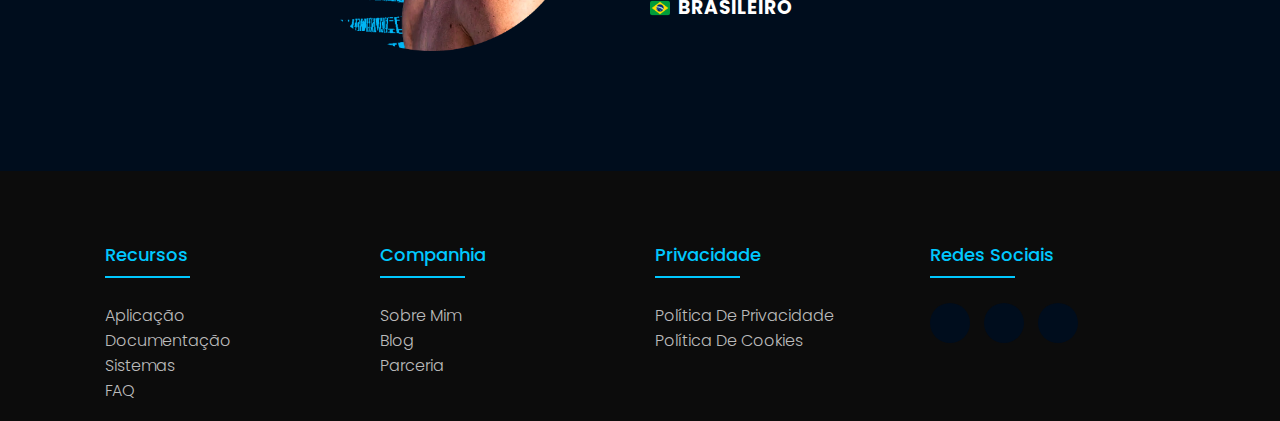
==== commit 4bd5cbda: "Adicionando tela de cadastro e modelagem de dados" ====
--- a/ProjetoIndividual/index.html
+++ b/ProjetoIndividual/index.html
@@ -27,7 +27,7 @@
         </div>
         <div class="buttonslogcad">
             <a class="fakebutton" href="login.html">LOGIN</a>
-            <a class="fakebutton" href="#">CADASTRE-SE</a>
+            <a class="fakebutton" href="cadastro.html">CADASTRE-SE</a>
         </div>
     </header>
     <div class="banner">
@@ -257,8 +257,7 @@
                 <ul>
                     <li><a href="#"> Sobre Mim </a> </li>
                     <li><a href="#"> Blog </a> </li>
-                    <li><a href="#"> Parcerias </a> </li>
-                    <li><a href="#"> Carreiras </a> </li>
+                    <li><a href="#"> Parceria </a> </li>
 
                 </ul>
             </div>
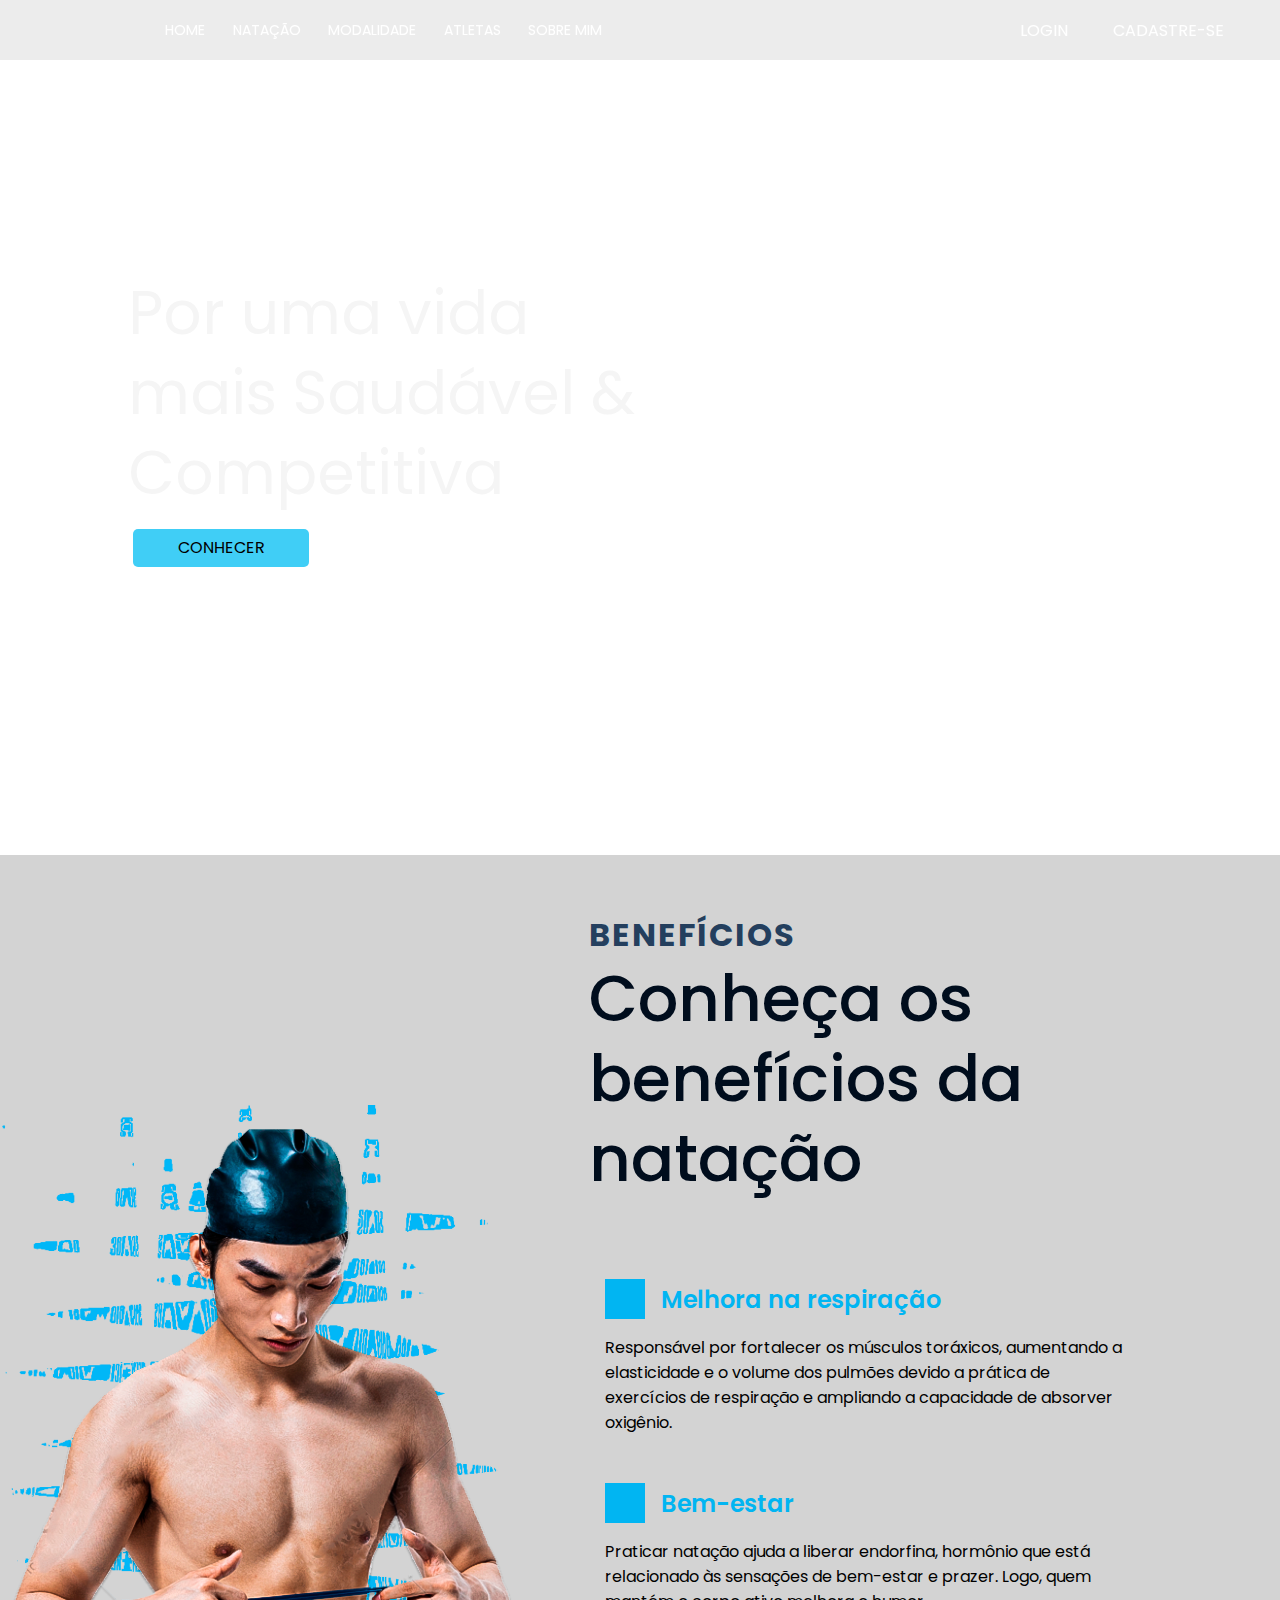
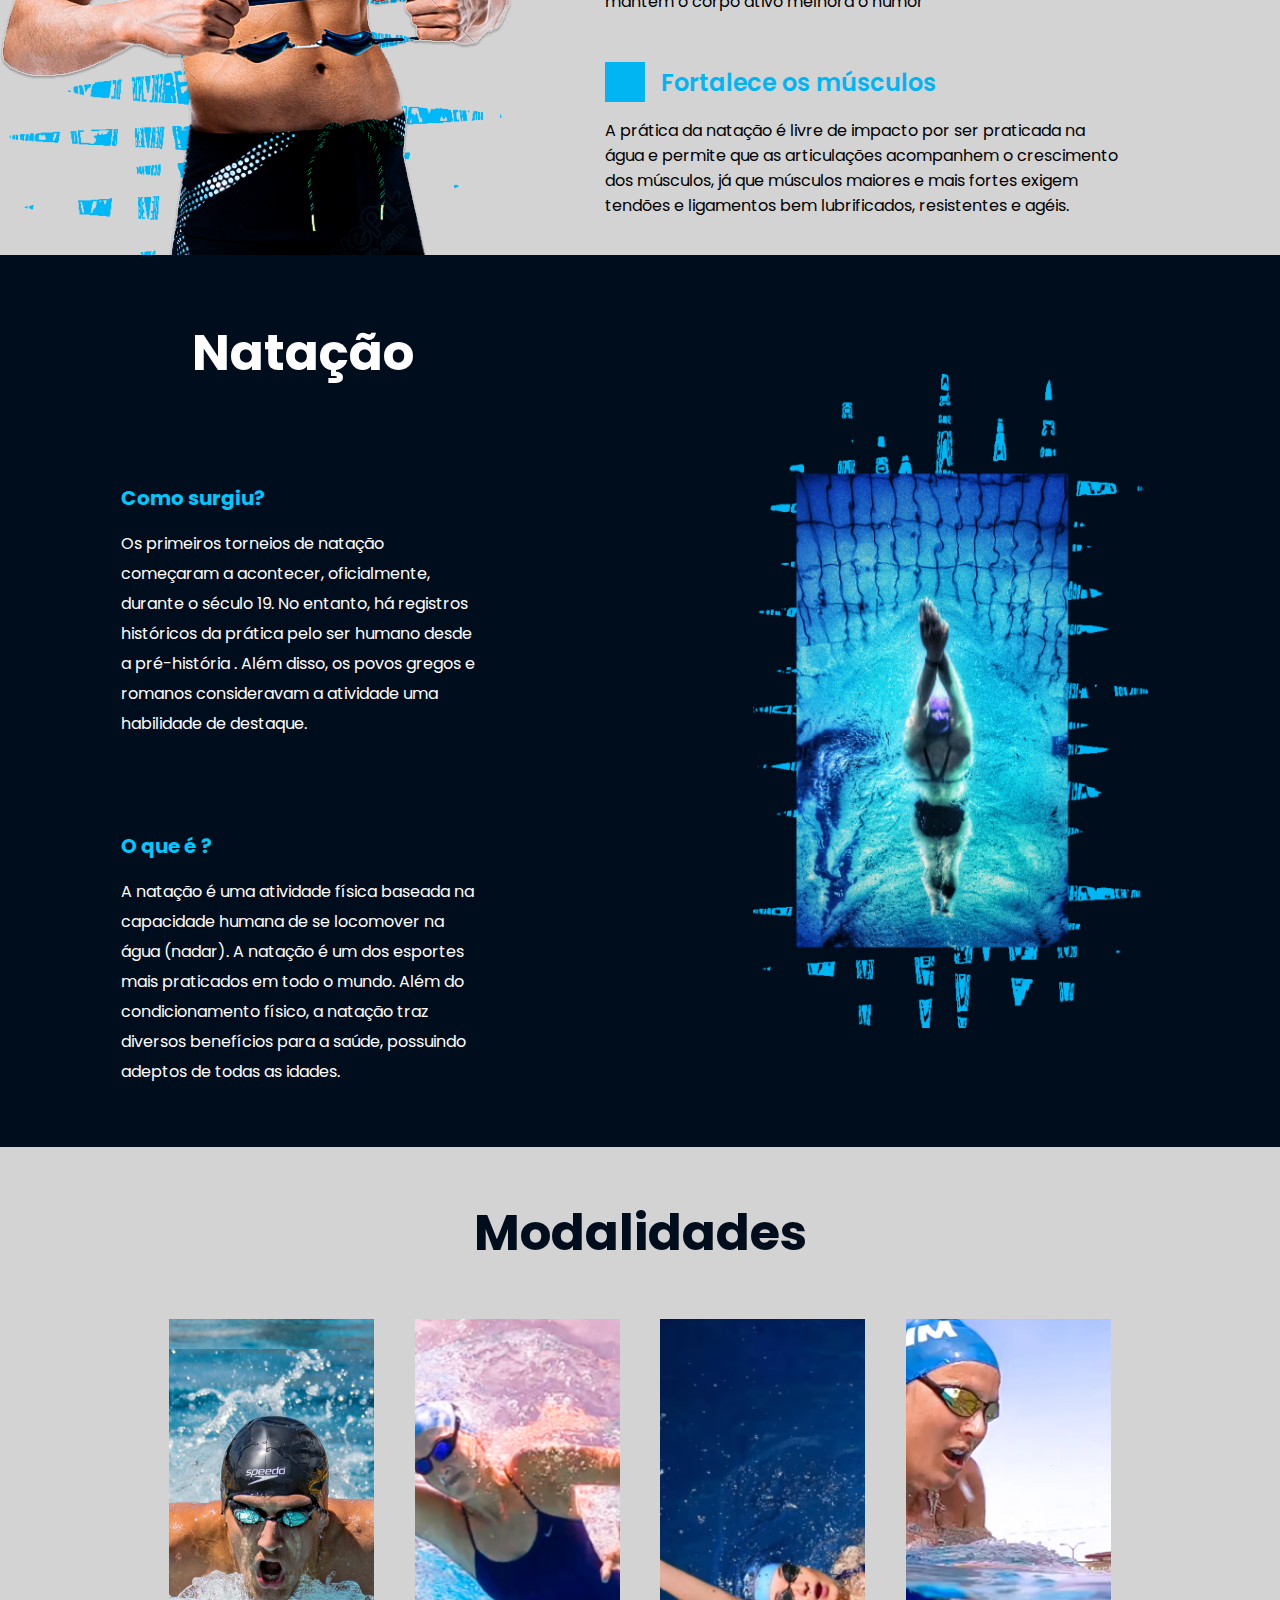
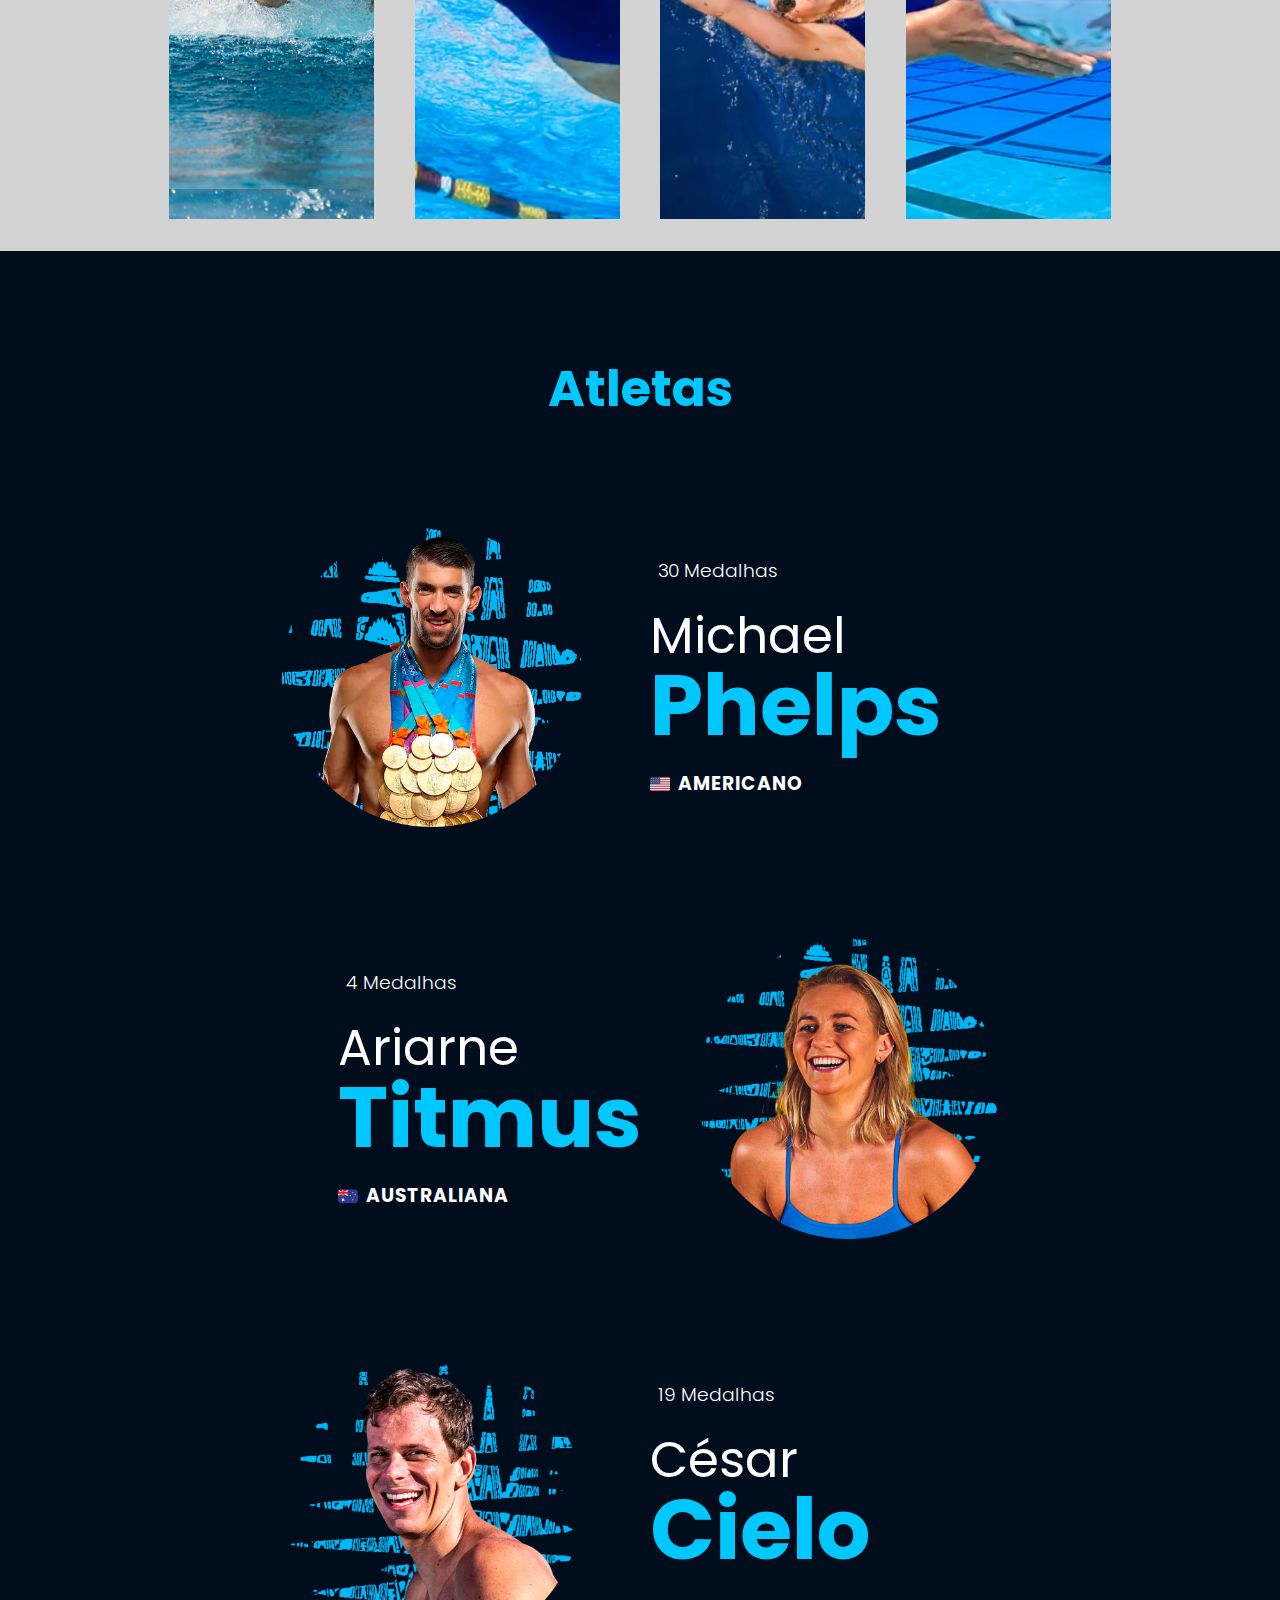
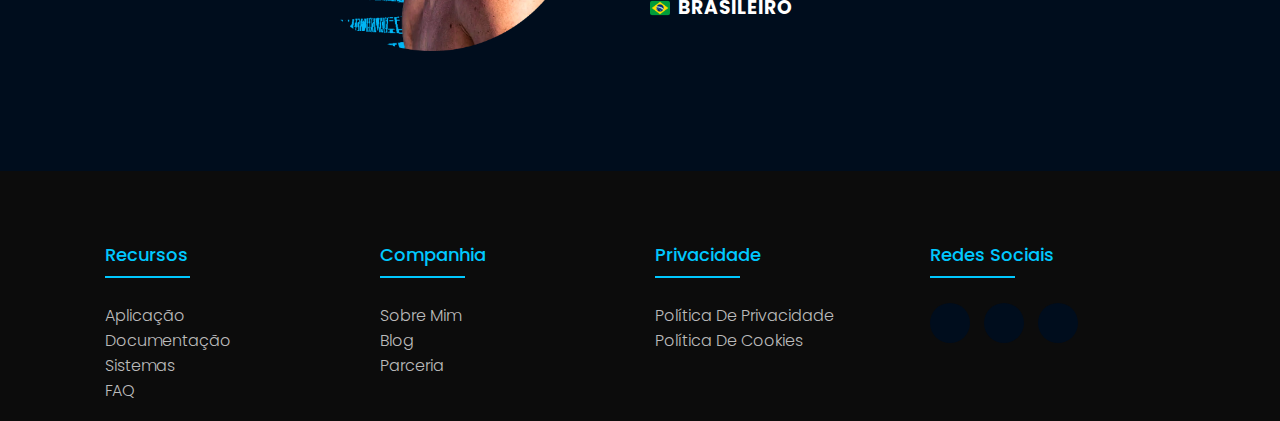
==== commit 72ca4b0a: "Atualizações & comentando o cód" ====
--- a/ProjetoIndividual/index.html
+++ b/ProjetoIndividual/index.html
@@ -13,15 +13,16 @@
     <title> Natação </title>
 </head>
 
+<!-- Famosa Nav -->
 <div class="block">
     <header>
         <div class="logonavbar">
             <img src="#" alt="">
             <ul>
                 <li> <a href="#">HOME</a></li>
-                <li> <a href="#"> NATAÇÃO </a></li>
-                <li> <a href="#"> MODALIDADE</a></li>
-                <li> <a href="#">ATLETAS</a></li>
+                <li> <a href="#nataOne"> NATAÇÃO </a></li>
+                <li> <a href="#modalidadeOne"> MODALIDADE</a></li>
+                <li> <a href="#atletaOne">ATLETAS</a></li>
                 <li> <a href="sobreMim.html"> SOBRE MIM </a></li>
             </ul>
         </div>
@@ -40,6 +41,7 @@
 
 
 
+<!-- Tela Benefios -->
 <div class="beneficios">
     <div class="nadador">
         <img class="atleta" src="assets/nadadorXing.png" alt="">
@@ -91,8 +93,8 @@
 </div>
 
 
-
-<div class="natacao">
+<!-- Natação como surgiu? -->
+<div class="natacao" id="nataOne">
     <div class="corpoN">
         <div class="corpoTexto">
             <h3> Natação </h3>
@@ -117,39 +119,48 @@
 </div>
 
 
-<div class="modalidade">
+<!-- Modalidades -->
+<div class="modalidade" id="modalidadeOne">
     <h3> Modalidades </h3>
     <div class="cardExp">
         <div class="nado b">
             <div class="info">
                 <h1> BORBOLETA </h1>
-                <p> No nado borboleta a braçada é feita em conjunto com uma pernada, e no período da aproximação das mãos com o quadril realiza-se outra para empurrar, sendo assim, uma braçada para cada duas pernadas. A respiração pode ser classificada com o número de braçadas: 1X1, 2X1 ou 3X1.</p>
+                <p> No nado borboleta a braçada é feita em conjunto com uma pernada, e no período da aproximação das
+                    mãos com o quadril realiza-se outra para empurrar, sendo assim, uma braçada para cada duas pernadas.
+                    A respiração pode ser classificada com o número de braçadas: 1X1, 2X1 ou 3X1.</p>
             </div>
         </div>
         <div class="nado f">
             <div class="info">
                 <h1> CRAWL</h1>
-                <p>Nele, a pessoa se posiciona com a parte frontal do corpo voltada para o fundo da piscina. As pernas esticadas, semiflexionadas e os pés estendidos se movimentam com golpes curtos, como se estivessem dando chutes, alternando direita e esquerda rapidamente.</p>
+                <p>Nele, a pessoa se posiciona com a parte frontal do corpo voltada para o fundo da piscina. As pernas
+                    esticadas, semiflexionadas e os pés estendidos se movimentam com golpes curtos, como se estivessem
+                    dando chutes, alternando direita e esquerda rapidamente.</p>
             </div>
         </div>
         <div class="nado c">
             <div class="info">
                 <h1> COSTAS </h1>
-                <p>O nadador permanece durante todo o percurso com o abdome voltado para fora da água. Os braços também se revezam alternadamente, ora dentro, ora fora d'água, passando junto à orelha, com a palma da mão virada para fora.</p>
+                <p>O nadador permanece durante todo o percurso com o abdome voltado para fora da água. Os braços também
+                    se revezam alternadamente, ora dentro, ora fora d'água, passando junto à orelha, com a palma da mão
+                    virada para fora.</p>
             </div>
         </div>
         <div class="nado p">
             <div class="info">
                 <h1> PEITO </h1>
-                <p>No nado peito, o atleta fica com o corpo na horizontal e o tempo todo em baixo d'água. A cada ciclo braçada/pernada, a cabeça, por um breve momento, corta a superfície da água. O movimento do nado peito é curto, circular e de forte impulsão das pernas.</p>
-            </div>
-        </div>
-    </div>
-</div>
+                <p>No nado peito, o atleta fica com o corpo na horizontal e o tempo todo em baixo d'água. A cada ciclo
+                    braçada/pernada, a cabeça, por um breve momento, corta a superfície da água. O movimento do nado
+                    peito é curto, circular e de forte impulsão das pernas.</p>
+            </div>
+        </div>
+    </div>
+</div>
+
 
 <!-- Bloco dos Atletas -->
-
-<div class="atletas">
+<div class="atletas" id="atletaOne">
     <h2> Atletas </h2>
 
     <!-- Bloco Atleta 01 -->
@@ -182,7 +193,6 @@
 
         <!-- Bloco do Atleta 02 -->
         <div class="caixaAtleta">
-
             <!-- Info dos Atletas -->
             <div class="infoAtleta">
                 <div class="containerInfo">
@@ -199,7 +209,6 @@
                     </div>
                 </div>
             </div>
-
             <!-- Imagem Atleta 02 -->
             <div class="caixaImg">
                 <img src="assets/ariarne.png" alt="">
@@ -212,8 +221,6 @@
             <div class="caixaImg">
                 <img src="assets/cesaum.png" alt="">
             </div>
-
-
             <!-- Info do Atleta 03 -->
             <div class="infoAtleta">
                 <div class="containerInfo">
@@ -235,7 +242,6 @@
         </div>
     </div>
 </div>
-
 
 
 <footer class="footer">
@@ -262,8 +268,6 @@
                 </ul>
             </div>
 
-
-
             <div class="footer-col">
                 <h4> Privacidade </h4>
                 <ul>
@@ -272,7 +276,6 @@
                 </ul>
             </div>
 
-
             <div class="footer-col">
                 <h4> Redes Sociais </h4>
                 <div class="social-links">
@@ -289,8 +292,6 @@
 
     </div>
 </footer>
-
-
 </body>
 
 </html>
--- a/ProjetoIndividual/css/style.css
+++ b/ProjetoIndividual/css/style.css
@@ -41,7 +41,7 @@
 
 header {
     width: 100%;
-    height: 70px;
+    height: 60px;
     display: flex;
     align-items: center;
     justify-content: space-between;
@@ -59,7 +59,7 @@
 }
 
 .logonavbar {
-    width: 40%;
+    width: 50%;
     height: 100%;
     display: flex;
     align-items: center;
@@ -74,15 +74,14 @@
 }
 
 .logonavbar ul {
-    width: 80%;
-    height: 50%;
-    display: flex;
+    width: 100%;
+    display: flex;
+    justify-content: space-evenly;
     align-items: center;
     list-style: none;
 }
 
 .logonavbar ul li {
-    width: 100px;
     height: 100%;
     display: flex;
     align-items: center;
@@ -90,18 +89,16 @@
 }
 
 .logonavbar ul a {
+    text-align: center;
     color: white;
     text-decoration: none;
     font-size: 14px;
-    width: 130%;
-    height: 100%;
-    display: flex;
-    align-items: center;
-    justify-content: center;
+    width: max-content;  
+    border-bottom: solid 0 transparent;
+    transition: .2s ease;
 }
 
 ul a:hover {
-
     border-bottom: solid 1px #006ab1;
 }
 
